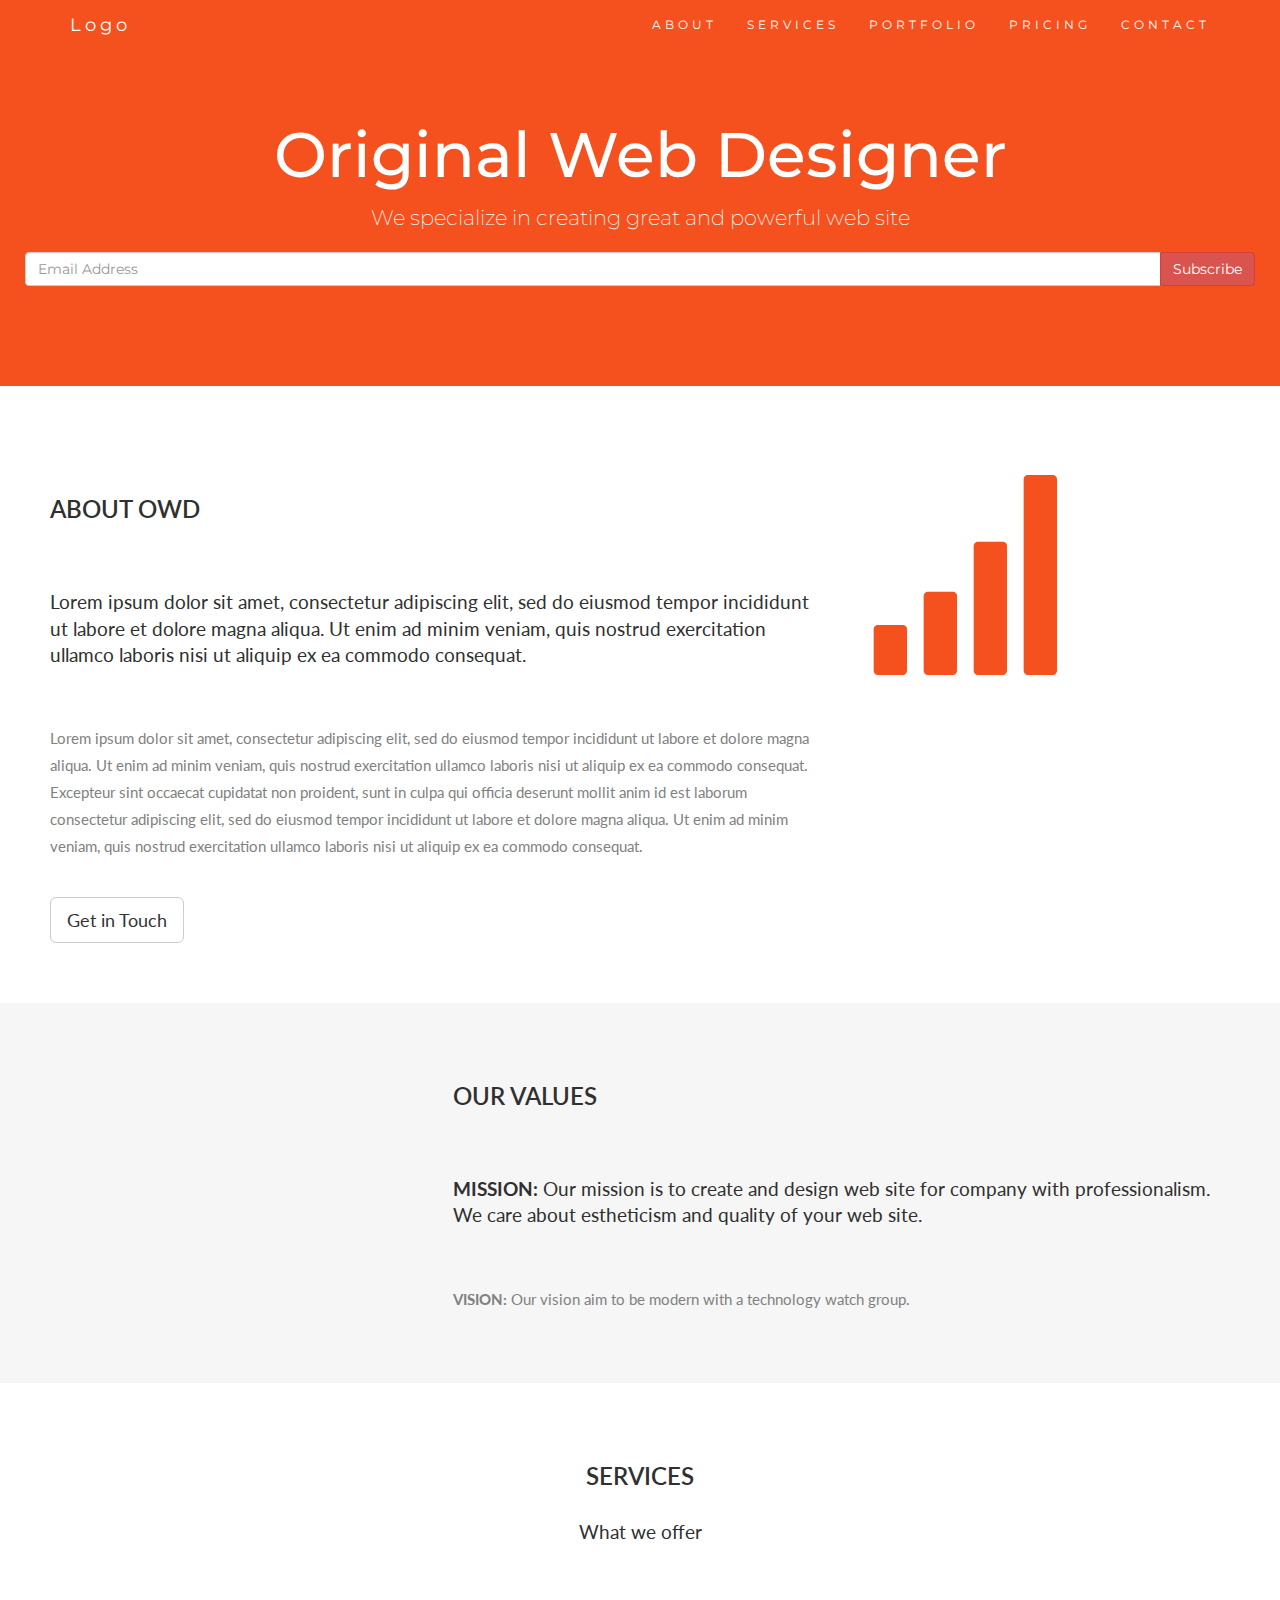
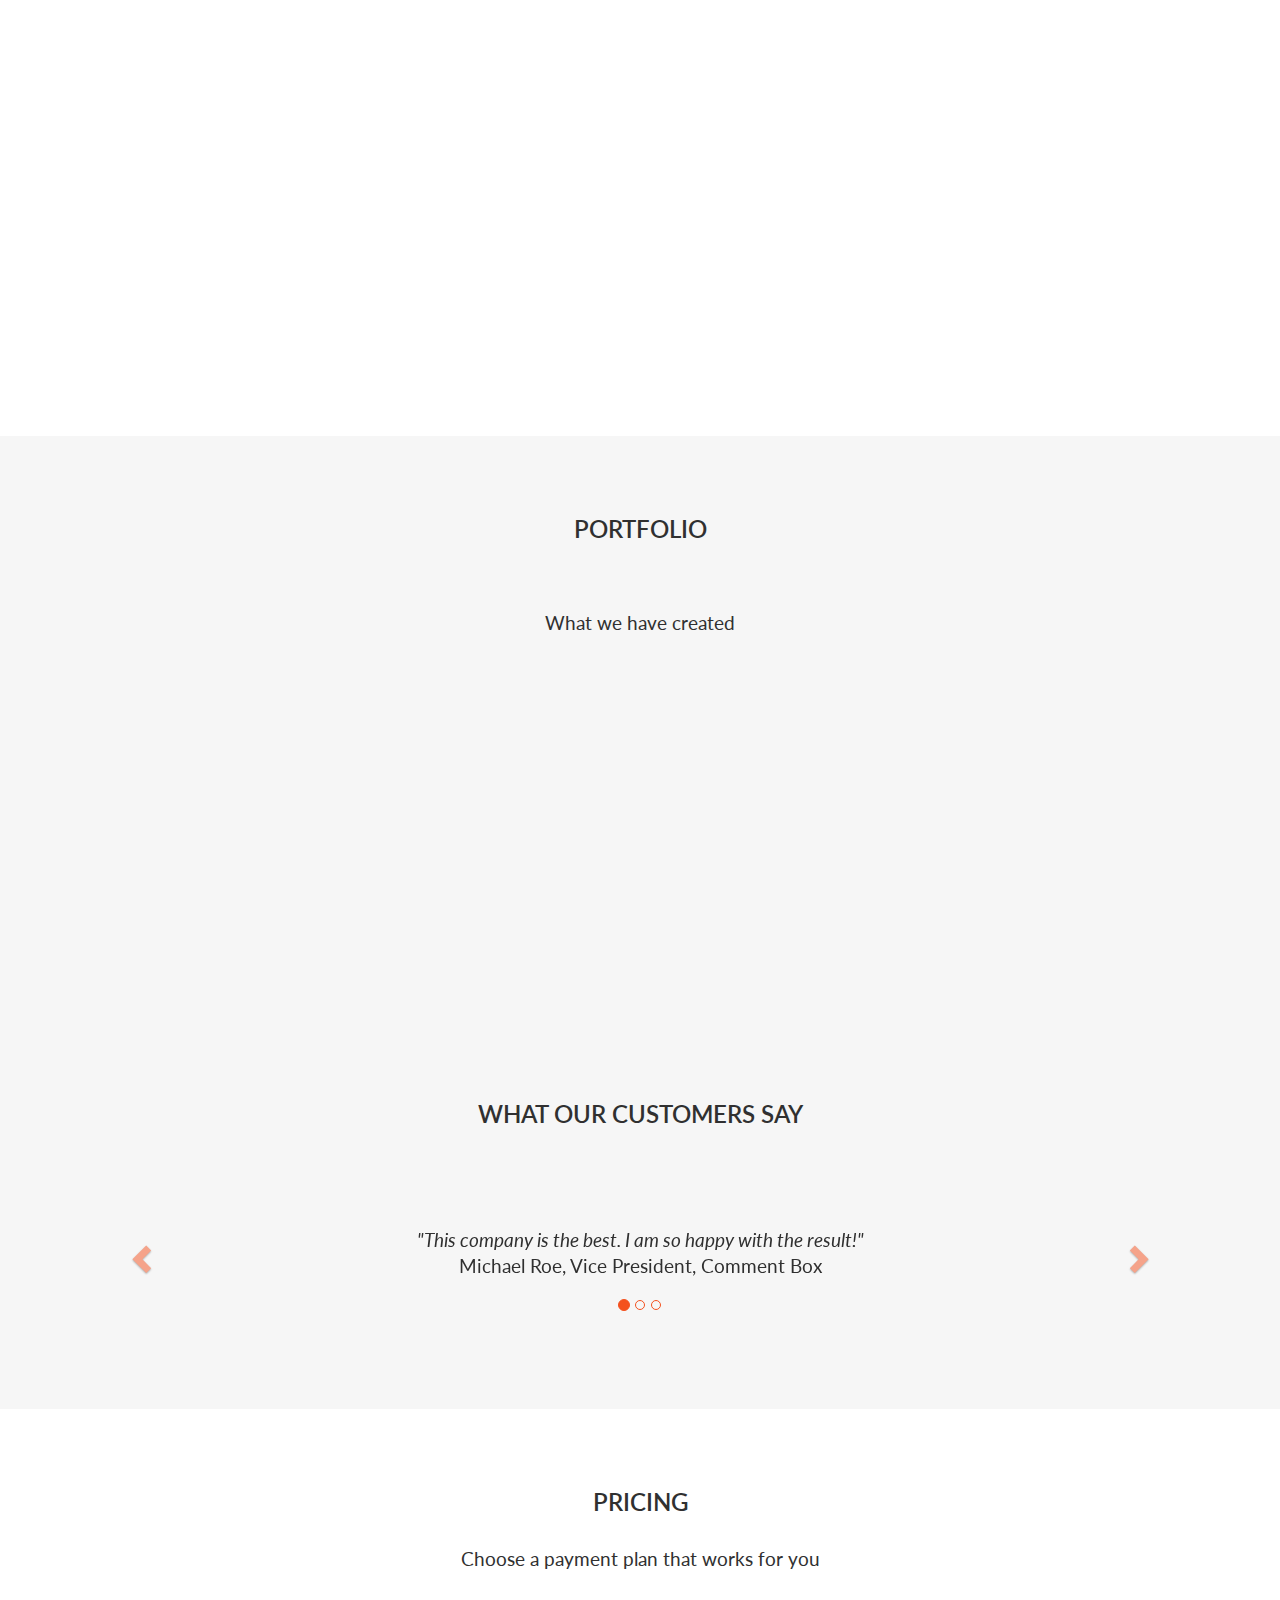
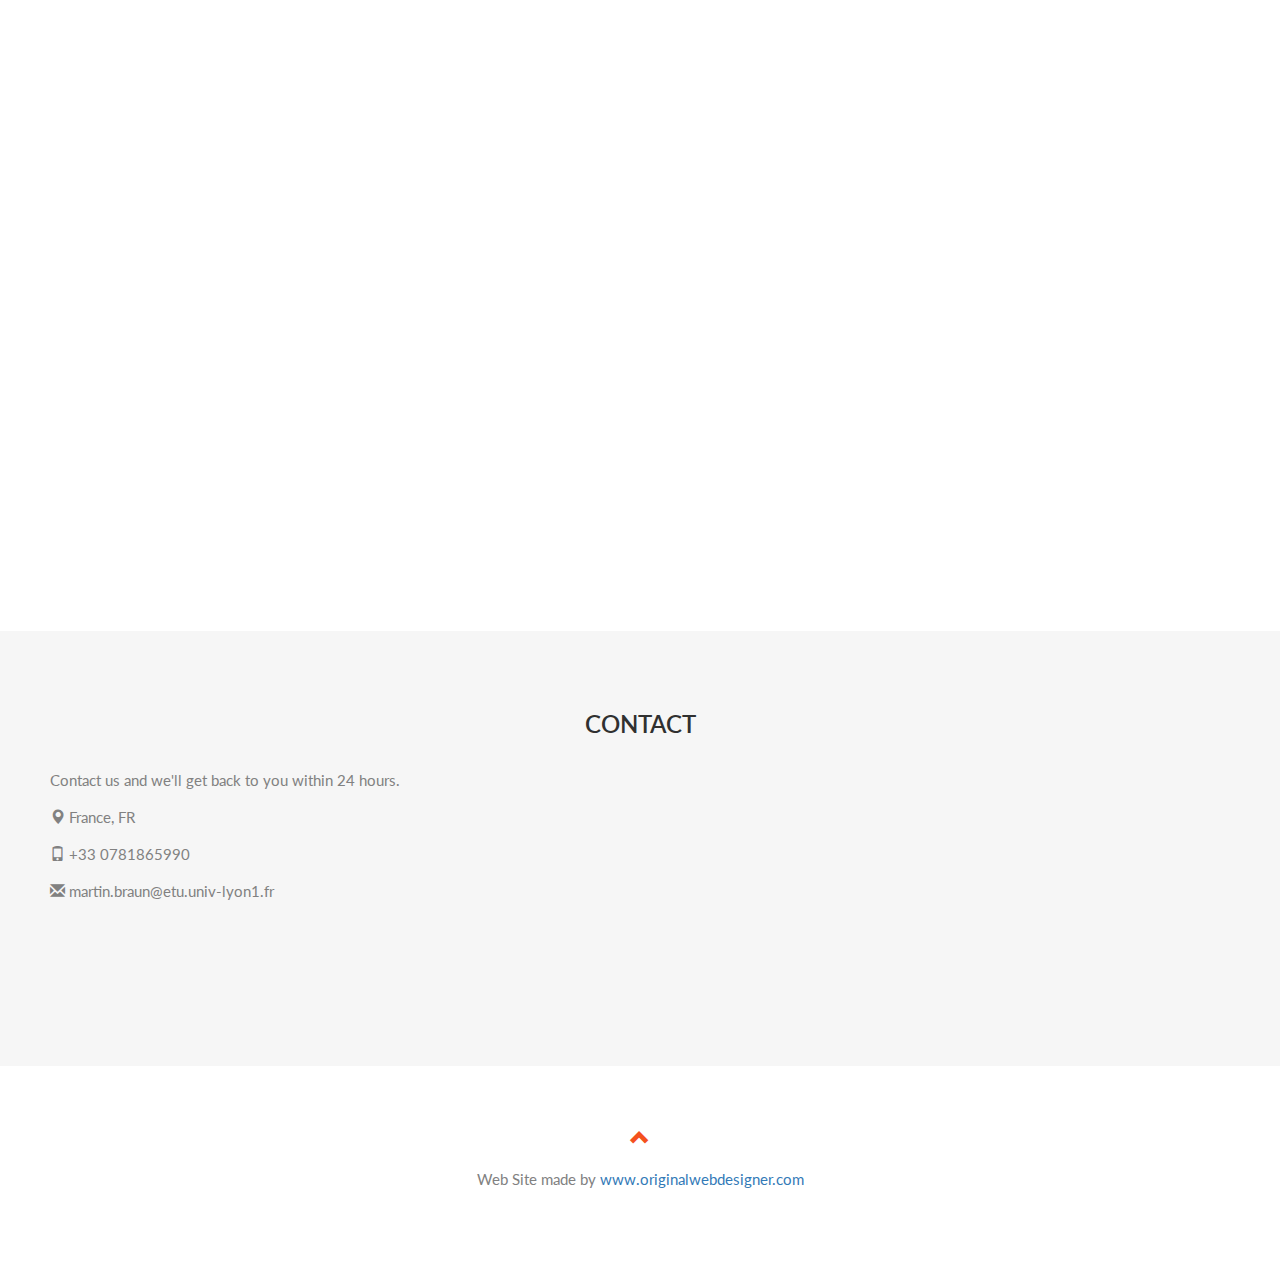
==== index.html @ af3d0835 "[project] add main project" ====
<!DOCTYPE html>
<html lang="en">
<head>
    <!-- Theme Made By www.w3schools.com - No Copyright -->
    <title>OWD</title>
    <meta charset="utf-8">
    <meta name="viewport" content="width=device-width, initial-scale=1">
    <link rel="stylesheet" href="https://maxcdn.bootstrapcdn.com/bootstrap/3.3.7/css/bootstrap.min.css">
    <link href="https://fonts.googleapis.com/css?family=Montserrat" rel="stylesheet" type="text/css">
    <link href="https://fonts.googleapis.com/css?family=Lato" rel="stylesheet" type="text/css">
    <script src="https://ajax.googleapis.com/ajax/libs/jquery/3.3.1/jquery.min.js"></script>
    <script src="https://maxcdn.bootstrapcdn.com/bootstrap/3.3.7/js/bootstrap.min.js"></script>
    <link rel="stylesheet" href="Bootstrap/CSS/style.css">
</head>
<body id="myPage" data-spy="scroll" data-target=".navbar" data-offset="60">

<nav class="navbar navbar-default navbar-fixed-top">
    <div class="container">
        <div class="navbar-header">
            <button type="button" class="navbar-toggle" data-toggle="collapse" data-target="#myNavbar">
                <span class="icon-bar"></span>
                <span class="icon-bar"></span>
                <span class="icon-bar"></span>
            </button>
            <a class="navbar-brand" href="#myPage">Logo</a>
        </div>
        <div class="collapse navbar-collapse" id="myNavbar">
            <ul class="nav navbar-nav navbar-right">
                <li><a href="#about">ABOUT</a></li>
                <li><a href="#services">SERVICES</a></li>
                <li><a href="#portfolio">PORTFOLIO</a></li>
                <li><a href="#pricing">PRICING</a></li>
                <li><a href="#contact">CONTACT</a></li>
            </ul>
        </div>
    </div>
</nav>

<div class="jumbotron text-center">
    <h1>Original Web Designer</h1>
    <p>We specialize in creating great and powerful web site</p>
    <form>
        <div class="input-group">
            <input type="email" class="form-control" size="50" placeholder="Email Address" required>
            <div class="input-group-btn">
                <button type="button" class="btn btn-danger">Subscribe</button>
            </div>
        </div>
    </form>
</div>

<!-- Container (About Section) -->
<div id="about" class="container-fluid">
    <div class="row">
        <div class="col-sm-8">
            <h2>About OWD</h2><br>
            <h4>Lorem ipsum dolor sit amet, consectetur adipiscing elit, sed do eiusmod tempor incididunt ut labore et dolore magna aliqua. Ut enim ad minim veniam, quis nostrud exercitation ullamco laboris nisi ut aliquip ex ea commodo consequat.</h4><br>
            <p>Lorem ipsum dolor sit amet, consectetur adipiscing elit, sed do eiusmod tempor incididunt ut labore et dolore magna aliqua. Ut enim ad minim veniam, quis nostrud exercitation ullamco laboris nisi ut aliquip ex ea commodo consequat. Excepteur sint occaecat cupidatat non proident, sunt in culpa qui officia deserunt mollit anim id est laborum consectetur adipiscing elit, sed do eiusmod tempor incididunt ut labore et dolore magna aliqua. Ut enim ad minim veniam, quis nostrud exercitation ullamco laboris nisi ut aliquip ex ea commodo consequat.</p>
            <br><button class="btn btn-default btn-lg">Get in Touch</button>
        </div>
        <div class="col-sm-4">
            <span class="glyphicon glyphicon-signal logo"></span>
        </div>
    </div>
</div>

<div class="container-fluid bg-grey">
    <div class="row">
        <div class="col-sm-4">
            <span class="glyphicon glyphicon-globe logo slideanim"></span>
        </div>
        <div class="col-sm-8">
            <h2>Our Values</h2><br>
            <h4><strong>MISSION:</strong> Our mission is to create and design web site for company with professionalism.
                We care about estheticism and quality of your web site.</h4><br>
            <p><strong>VISION:</strong> Our vision aim to be modern with a technology watch group. </p>
        </div>
    </div>
</div>

<!-- Container (Services Section) -->
<div id="services" class="container-fluid text-center">
    <h2>SERVICES</h2>
    <h4>What we offer</h4>
    <br>
    <div class="row slideanim">
        <div class="col-sm-4">
            <span class="glyphicon glyphicon-off logo-small"></span>
            <h4>POWER</h4>
            <p>Lorem ipsum dolor sit amet..</p>
        </div>
        <div class="col-sm-4">
            <span class="glyphicon glyphicon-heart logo-small"></span>
            <h4>LOVE</h4>
            <p>Lorem ipsum dolor sit amet..</p>
        </div>
        <div class="col-sm-4">
            <span class="glyphicon glyphicon-lock logo-small"></span>
            <h4>JOB DONE</h4>
            <p>Lorem ipsum dolor sit amet..</p>
        </div>
    </div>
    <br><br>
    <div class="row slideanim">
        <div class="col-sm-4">
            <span class="glyphicon glyphicon-leaf logo-small"></span>
            <h4>GREEN</h4>
            <p>Lorem ipsum dolor sit amet..</p>
        </div>
        <div class="col-sm-4">
            <span class="glyphicon glyphicon-certificate logo-small"></span>
            <h4>CERTIFIED</h4>
            <p>Lorem ipsum dolor sit amet..</p>
        </div>
        <div class="col-sm-4">
            <span class="glyphicon glyphicon-wrench logo-small"></span>
            <h4 style="color:#303030;">HARD WORK</h4>
            <p>Lorem ipsum dolor sit amet..</p>
        </div>
    </div>
</div>

<!-- Container (Portfolio Section) -->
<div id="portfolio" class="container-fluid text-center bg-grey">
    <h2>Portfolio</h2><br>
    <h4>What we have created</h4>
    <div class="row text-center slideanim">
        <div class="col-sm-4">
            <div class="thumbnail">
                <img src="paris.jpg" alt="Paris" width="400" height="300">
                <p><strong>Paris</strong></p>
                <p>Yes, we built Paris</p>
            </div>
        </div>
        <div class="col-sm-4">
            <div class="thumbnail">
                <img src="newyork.jpg" alt="New York" width="400" height="300">
                <p><strong>New York</strong></p>
                <p>We built New York</p>
            </div>
        </div>
        <div class="col-sm-4">
            <div class="thumbnail">
                <img src="sanfran.jpg" alt="San Francisco" width="400" height="300">
                <p><strong>San Francisco</strong></p>
                <p>Yes, San Fran is ours</p>
            </div>
        </div>
    </div><br>

    <h2>What our customers say</h2>
    <div id="myCarousel" class="carousel slide text-center" data-ride="carousel">
        <!-- Indicators -->
        <ol class="carousel-indicators">
            <li data-target="#myCarousel" data-slide-to="0" class="active"></li>
            <li data-target="#myCarousel" data-slide-to="1"></li>
            <li data-target="#myCarousel" data-slide-to="2"></li>
        </ol>

        <!-- Wrapper for slides -->
        <div class="carousel-inner" role="listbox">
            <div class="item active">
                <h4>"This company is the best. I am so happy with the result!"<br><span>Michael Roe, Vice President, Comment Box</span></h4>
            </div>
            <div class="item">
                <h4>"One word... WOW!!"<br><span>John Doe, Salesman, Rep Inc</span></h4>
            </div>
            <div class="item">
                <h4>"Could I... BE any more happy with this company?"<br><span>Chandler Bing, Actor, FriendsAlot</span></h4>
            </div>
        </div>

        <!-- Left and right controls -->
        <a class="left carousel-control" href="#myCarousel" role="button" data-slide="prev">
            <span class="glyphicon glyphicon-chevron-left" aria-hidden="true"></span>
            <span class="sr-only">Previous</span>
        </a>
        <a class="right carousel-control" href="#myCarousel" role="button" data-slide="next">
            <span class="glyphicon glyphicon-chevron-right" aria-hidden="true"></span>
            <span class="sr-only">Next</span>
        </a>
    </div>
</div>

<!-- Container (Pricing Section) -->
<div id="pricing" class="container-fluid">
    <div class="text-center">
        <h2>Pricing</h2>
        <h4>Choose a payment plan that works for you</h4>
    </div>
    <div class="row slideanim">
        <div class="col-sm-4 col-xs-12">
            <div class="panel panel-default text-center">
                <div class="panel-heading">
                    <h1>Basic</h1>
                </div>
                <div class="panel-body">
                    <p><strong>20</strong> Lorem</p>
                    <p><strong>15</strong> Ipsum</p>
                    <p><strong>5</strong> Dolor</p>
                    <p><strong>2</strong> Sit</p>
                    <p><strong>Endless</strong> Amet</p>
                </div>
                <div class="panel-footer">
                    <h3>$19</h3>
                    <h4>per month</h4>
                    <button class="btn btn-lg">Sign Up</button>
                </div>
            </div>
        </div>
        <div class="col-sm-4 col-xs-12">
            <div class="panel panel-default text-center">
                <div class="panel-heading">
                    <h1>Pro</h1>
                </div>
                <div class="panel-body">
                    <p><strong>50</strong> Lorem</p>
                    <p><strong>25</strong> Ipsum</p>
                    <p><strong>10</strong> Dolor</p>
                    <p><strong>5</strong> Sit</p>
                    <p><strong>Endless</strong> Amet</p>
                </div>
                <div class="panel-footer">
                    <h3>$29</h3>
                    <h4>per month</h4>
                    <button class="btn btn-lg">Sign Up</button>
                </div>
            </div>
        </div>
        <div class="col-sm-4 col-xs-12">
            <div class="panel panel-default text-center">
                <div class="panel-heading">
                    <h1>Premium</h1>
                </div>
                <div class="panel-body">
                    <p><strong>100</strong> Lorem</p>
                    <p><strong>50</strong> Ipsum</p>
                    <p><strong>25</strong> Dolor</p>
                    <p><strong>10</strong> Sit</p>
                    <p><strong>Endless</strong> Amet</p>
                </div>
                <div class="panel-footer">
                    <h3>$49</h3>
                    <h4>per month</h4>
                    <button class="btn btn-lg">Sign Up</button>
                </div>
            </div>
        </div>
    </div>
</div>

<!-- Container (Contact Section) -->
<div id="contact" class="container-fluid bg-grey">
    <h2 class="text-center">CONTACT</h2>
    <div class="row">
        <div class="col-sm-5">
            <p>Contact us and we'll get back to you within 24 hours.</p>
            <p><span class="glyphicon glyphicon-map-marker"></span> France, FR</p>
            <p><span class="glyphicon glyphicon-phone"></span> +33 0781865990</p>
            <p><span class="glyphicon glyphicon-envelope"></span> martin.braun@etu.univ-lyon1.fr</p>
        </div>
        <div class="col-sm-7 slideanim">
            <div class="row">
                <div class="col-sm-6 form-group">
                    <input class="form-control" id="name" name="name" placeholder="Name" type="text" required>
                </div>
                <div class="col-sm-6 form-group">
                    <input class="form-control" id="email" name="email" placeholder="Email" type="email" required>
                </div>
            </div>
            <textarea class="form-control" id="comments" name="comments" placeholder="Comment" rows="5"></textarea><br>
            <div class="row">
                <div class="col-sm-12 form-group">
                    <button class="btn btn-default pull-right" type="submit">Send</button>
                </div>
            </div>
        </div>
    </div>
</div>

<footer class="container-fluid text-center">
    <a href="#myPage" title="To Top">
        <span class="glyphicon glyphicon-chevron-up"></span>
    </a>
    <p>Web Site made by  <a href="https://www.w3schools.com" title="Visit w3schools"> www.originalwebdesigner.com</a></p>
</footer>

<script>
    $(document).ready(function(){
        // Add smooth scrolling to all links in navbar + footer link
        $(".navbar a, footer a[href='#myPage']").on('click', function(event) {
            // Make sure this.hash has a value before overriding default behavior
            if (this.hash !== "") {
                // Prevent default anchor click behavior
                event.preventDefault();

                // Store hash
                var hash = this.hash;

                // Using jQuery's animate() method to add smooth page scroll
                // The optional number (900) specifies the number of milliseconds it takes to scroll to the specified area
                $('html, body').animate({
                    scrollTop: $(hash).offset().top
                }, 900, function(){

                    // Add hash (#) to URL when done scrolling (default click behavior)
                    window.location.hash = hash;
                });
            } // End if
        });

        $(window).scroll(function() {
            $(".slideanim").each(function(){
                var pos = $(this).offset().top;

                var winTop = $(window).scrollTop();
                if (pos < winTop + 600) {
                    $(this).addClass("slide");
                }
            });
        });
    })
</script>

</body>
</html>
---- Bootstrap/CSS/style.css ----
body {
    font: 400 15px Lato, sans-serif;
    line-height: 1.8;
    color: #818181;
}
h2 {
    font-size: 24px;
    text-transform: uppercase;
    color: #303030;
    font-weight: 600;
    margin-bottom: 30px;
}
h4 {
    font-size: 19px;
    line-height: 1.375em;
    color: #303030;
    font-weight: 400;
    margin-bottom: 30px;
}
.jumbotron {
    background-color: #f4511e;
    color: #fff;
    padding: 100px 25px;
    font-family: Montserrat, sans-serif;
}
.container-fluid {
    padding: 60px 50px;
}
.bg-grey {
    background-color: #f6f6f6;
}
.logo-small {
    color: #f4511e;
    font-size: 50px;
}
.logo {
    color: #f4511e;
    font-size: 200px;
}
.thumbnail {
    padding: 0 0 15px 0;
    border: none;
    border-radius: 0;
}
.thumbnail img {
    width: 100%;
    height: 100%;
    margin-bottom: 10px;
}
.carousel-control.right, .carousel-control.left {
    background-image: none;
    color: #f4511e;
}
.carousel-indicators li {
    border-color: #f4511e;
}
.carousel-indicators li.active {
    background-color: #f4511e;
}
.item h4 {
    font-size: 19px;
    line-height: 1.375em;
    font-weight: 400;
    font-style: italic;
    margin: 70px 0;
}
.item span {
    font-style: normal;
}
.panel {
    border: 1px solid #f4511e;
    border-radius:0 !important;
    transition: box-shadow 0.5s;
}
.panel:hover {
    box-shadow: 5px 0 40px rgba(0,0,0, .2);
}
.panel-footer .btn:hover {
    border: 1px solid #f4511e;
    background-color: #fff !important;
    color: #f4511e;
}
.panel-heading {
    color: #fff !important;
    background-color: #f4511e !important;
    padding: 25px;
    border-bottom: 1px solid transparent;
    border-radius: 0;
}
.panel-footer {
    background-color: white !important;
}
.panel-footer h3 {
    font-size: 32px;
}
.panel-footer h4 {
    color: #aaa;
    font-size: 14px;
}
.panel-footer .btn {
    margin: 15px 0;
    background-color: #f4511e;
    color: #fff;
}
.navbar {
    margin-bottom: 0;
    background-color: #f4511e;
    z-index: 9999;
    border: 0;
    font-size: 12px !important;
    line-height: 1.42857143 !important;
    letter-spacing: 4px;
    border-radius: 0;
    font-family: Montserrat, sans-serif;
}
.navbar li a, .navbar .navbar-brand {
    color: #fff !important;
}
.navbar-nav li a:hover, .navbar-nav li.active a {
    color: #f4511e !important;
    background-color: #fff !important;
}
.navbar-default .navbar-toggle {
    border-color: transparent;
    color: #fff !important;
}
footer .glyphicon {
    font-size: 20px;
    margin-bottom: 20px;
    color: #f4511e;
}
.slideanim {visibility:hidden;}
.slide {
    animation-name: slide;
    -webkit-animation-name: slide;
    animation-duration: 1s;
    -webkit-animation-duration: 1s;
    visibility: visible;
}
@keyframes slide {
    0% {
        opacity: 0;
        transform: translateY(70%);
    }
    100% {
        opacity: 1;
        transform: translateY(0%);
    }
}
@-webkit-keyframes slide {
    0% {
        opacity: 0;
        -webkit-transform: translateY(70%);
    }
    100% {
        opacity: 1;
        -webkit-transform: translateY(0%);
    }
}
@media screen and (max-width: 768px) {
    .col-sm-4 {
        text-align: center;
        margin: 25px 0;
    }
    .btn-lg {
        width: 100%;
        margin-bottom: 35px;
    }
}
@media screen and (max-width: 480px) {
    .logo {
        font-size: 150px;
    }
}
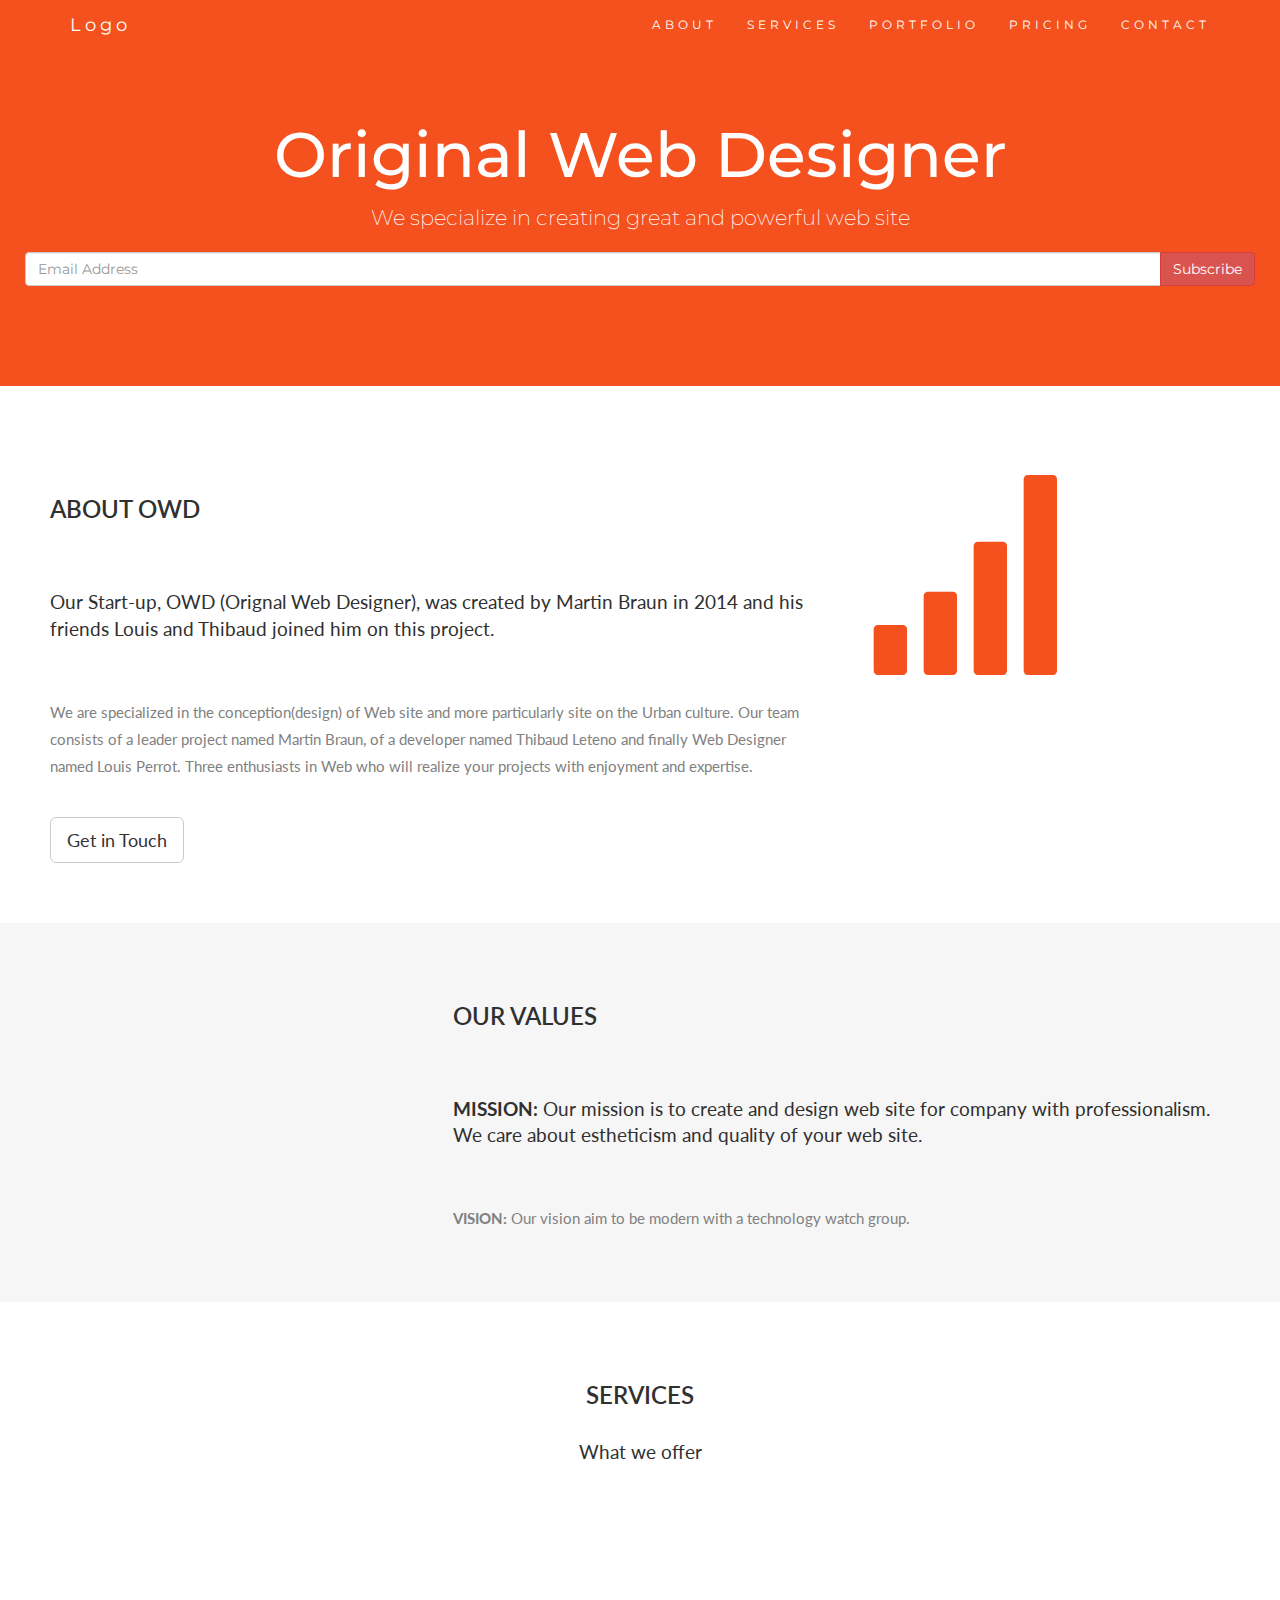
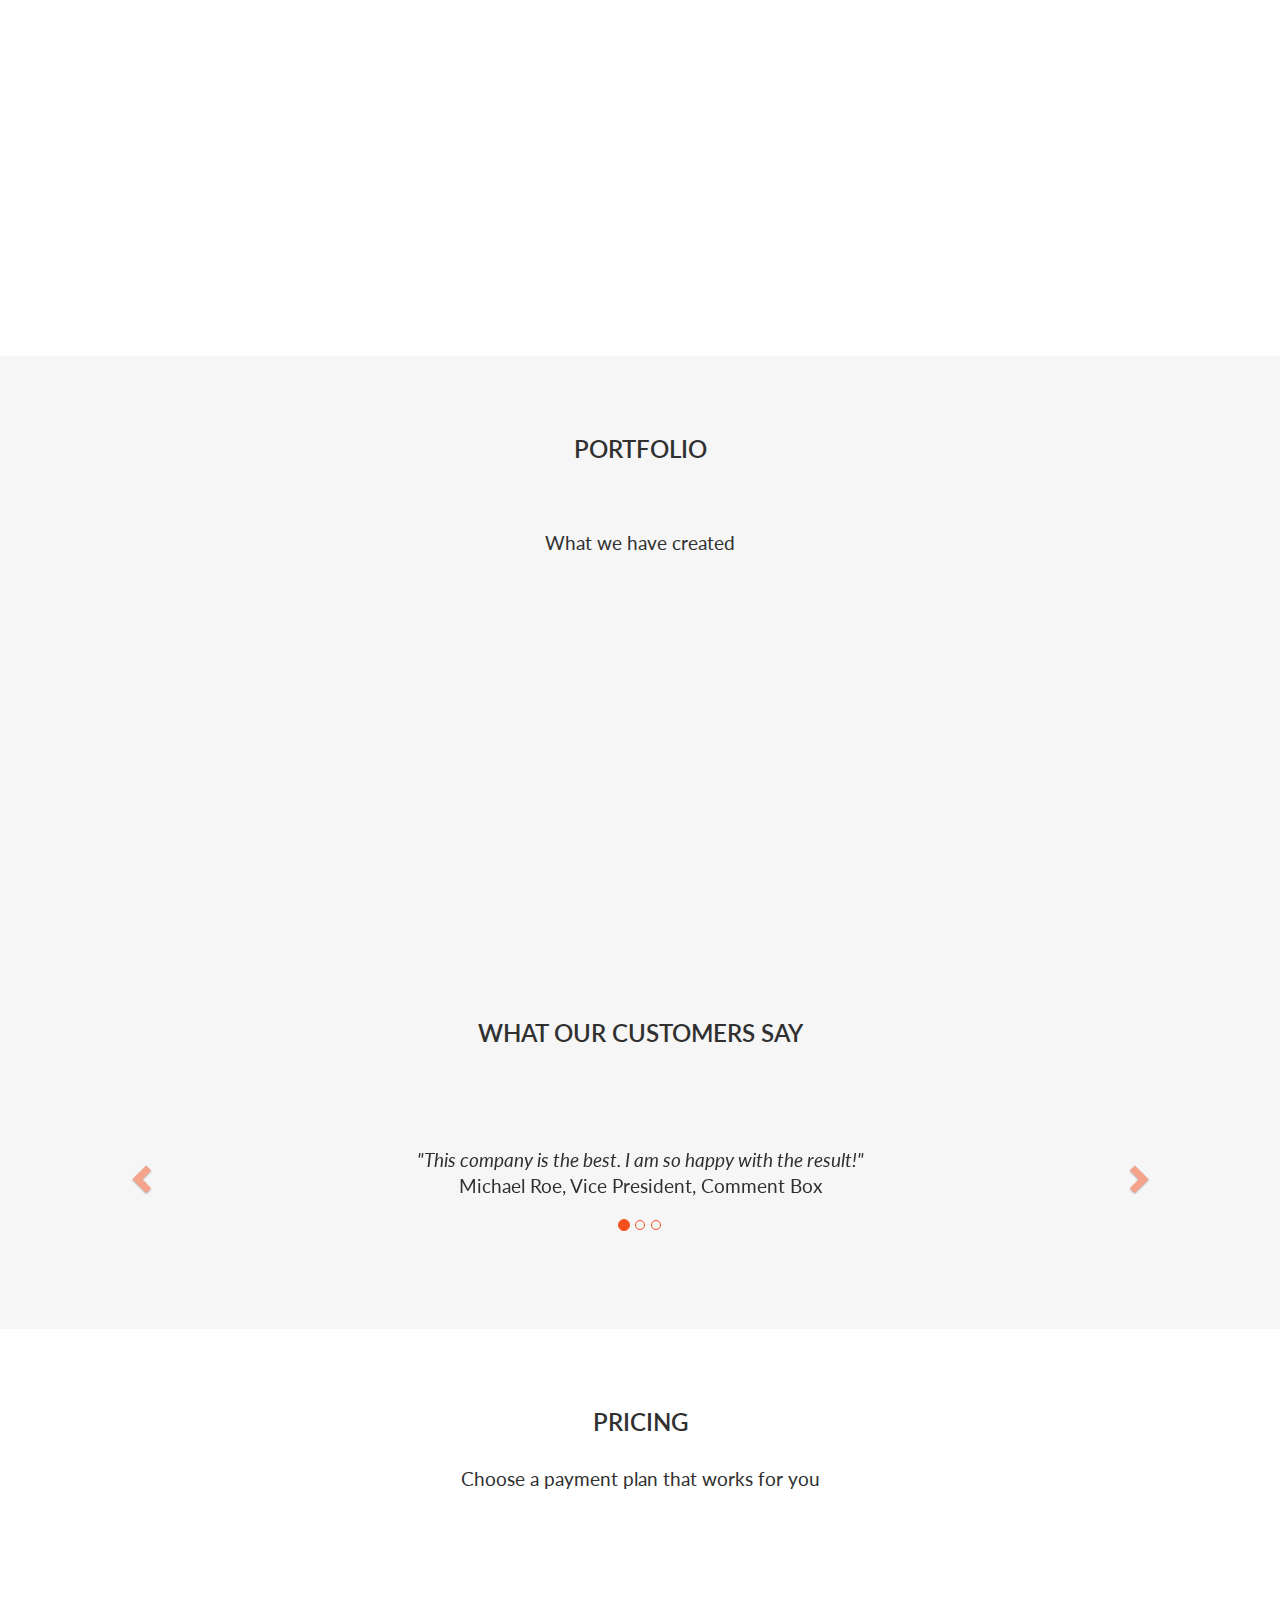
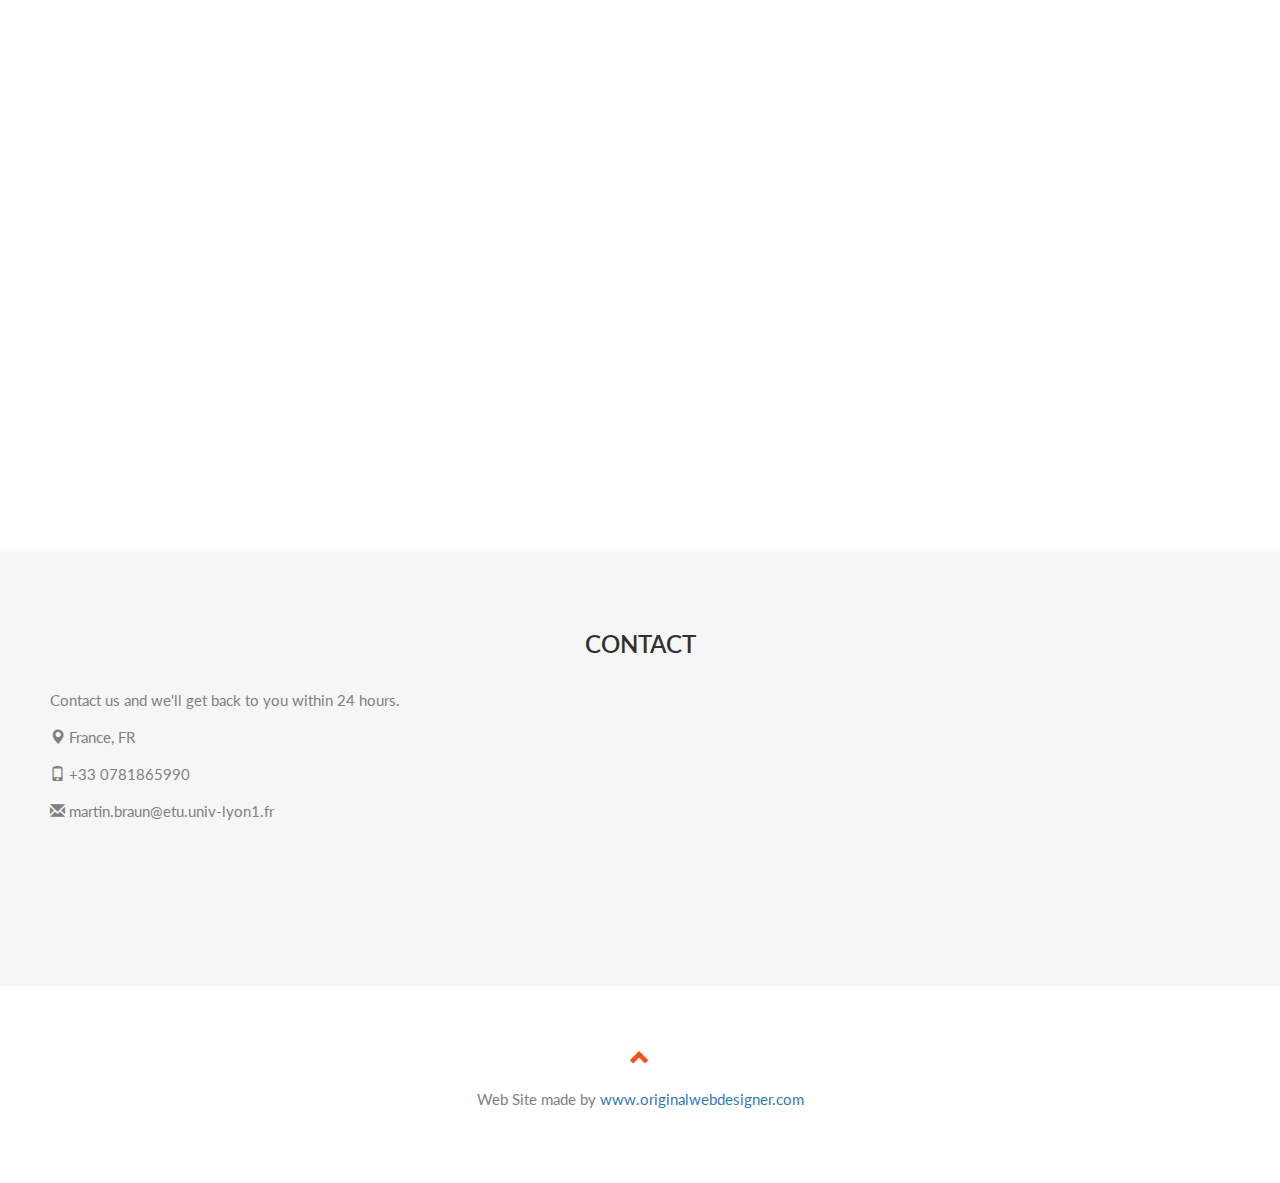
==== commit 9597cf63: "[view] translate intro" ====
--- a/index.html
+++ b/index.html
@@ -54,8 +54,8 @@
     <div class="row">
         <div class="col-sm-8">
             <h2>About OWD</h2><br>
-            <h4>Lorem ipsum dolor sit amet, consectetur adipiscing elit, sed do eiusmod tempor incididunt ut labore et dolore magna aliqua. Ut enim ad minim veniam, quis nostrud exercitation ullamco laboris nisi ut aliquip ex ea commodo consequat.</h4><br>
-            <p>Lorem ipsum dolor sit amet, consectetur adipiscing elit, sed do eiusmod tempor incididunt ut labore et dolore magna aliqua. Ut enim ad minim veniam, quis nostrud exercitation ullamco laboris nisi ut aliquip ex ea commodo consequat. Excepteur sint occaecat cupidatat non proident, sunt in culpa qui officia deserunt mollit anim id est laborum consectetur adipiscing elit, sed do eiusmod tempor incididunt ut labore et dolore magna aliqua. Ut enim ad minim veniam, quis nostrud exercitation ullamco laboris nisi ut aliquip ex ea commodo consequat.</p>
+            <h4>Our Start-up, OWD (Orignal Web Designer), was created by Martin Braun in 2014 and his friends Louis and Thibaud joined him on this project.</h4><br>
+            <p>We are specialized in the conception(design) of Web site and more particularly site on the Urban culture. Our team consists of a leader project named Martin Braun, of a developer named Thibaud Leteno and finally Web Designer named Louis Perrot. Three enthusiasts in Web who will realize your projects with enjoyment and expertise.</p>
             <br><button class="btn btn-default btn-lg">Get in Touch</button>
         </div>
         <div class="col-sm-4">
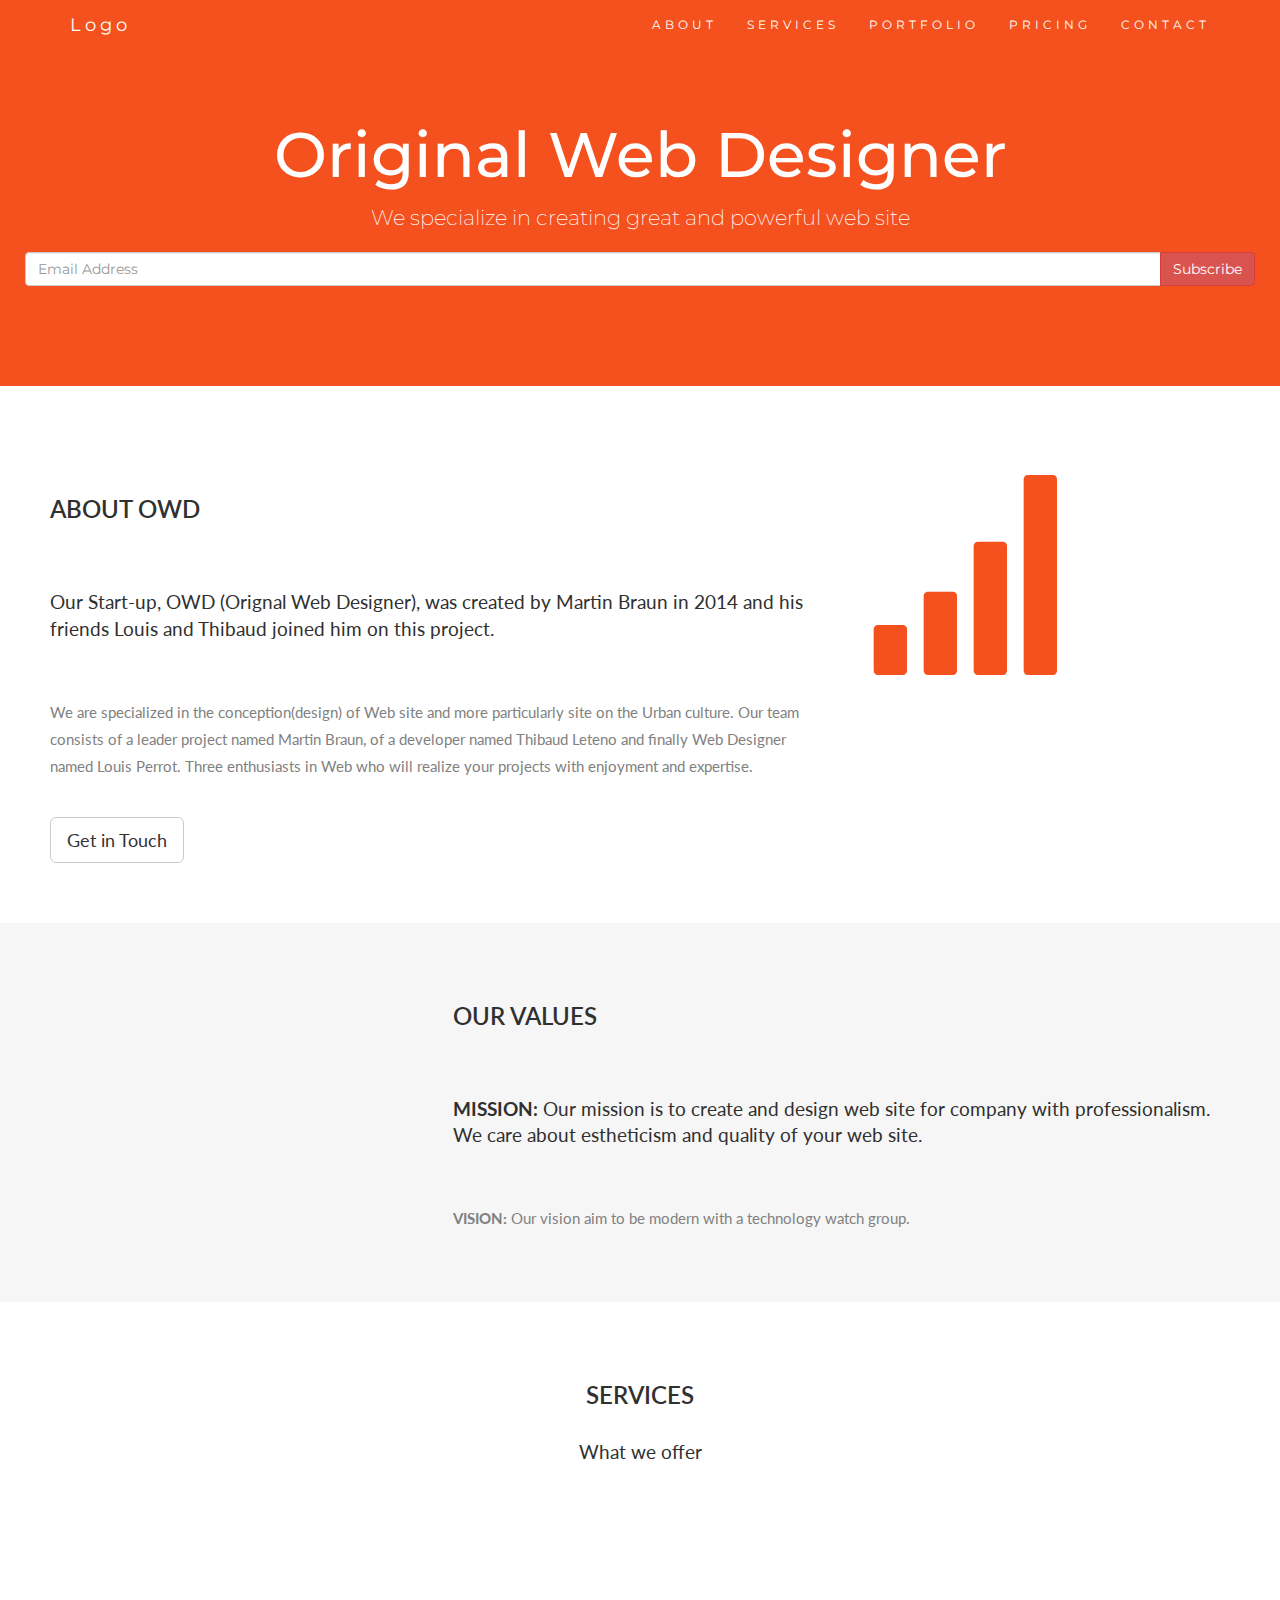
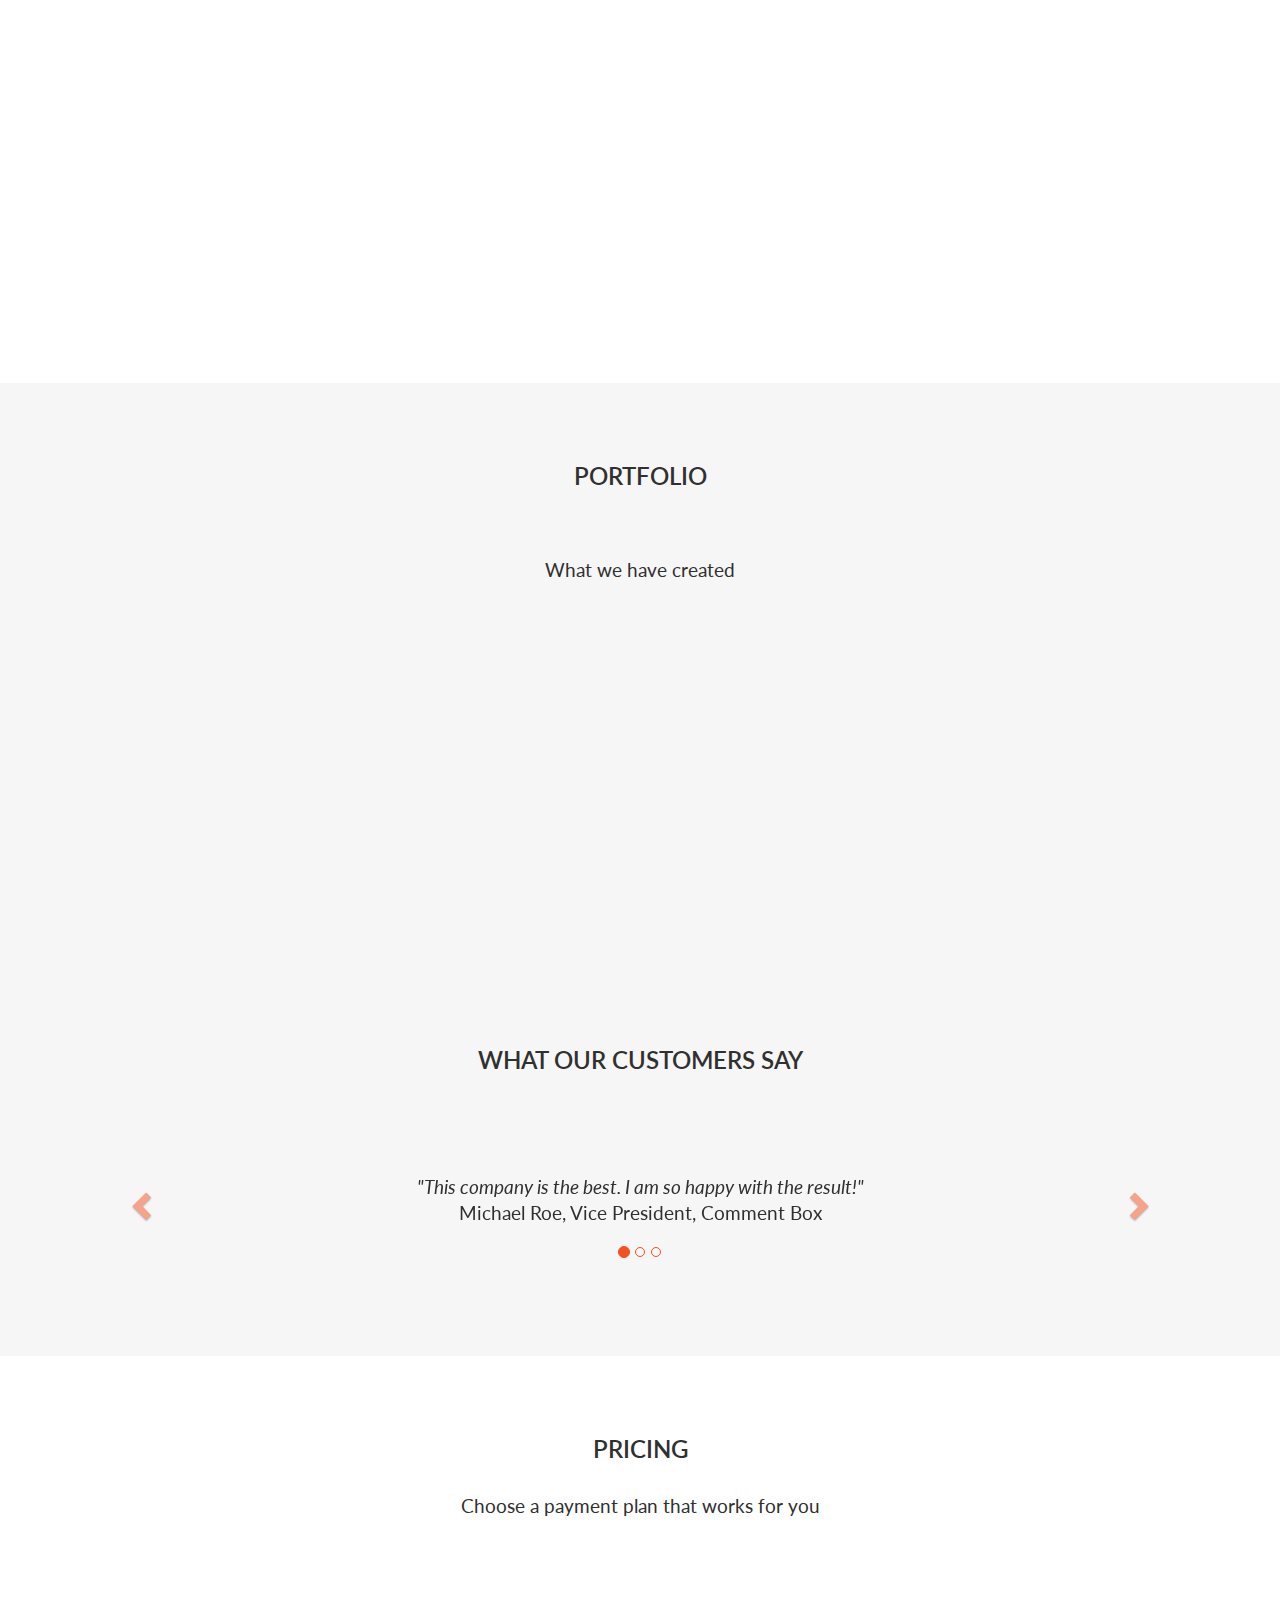
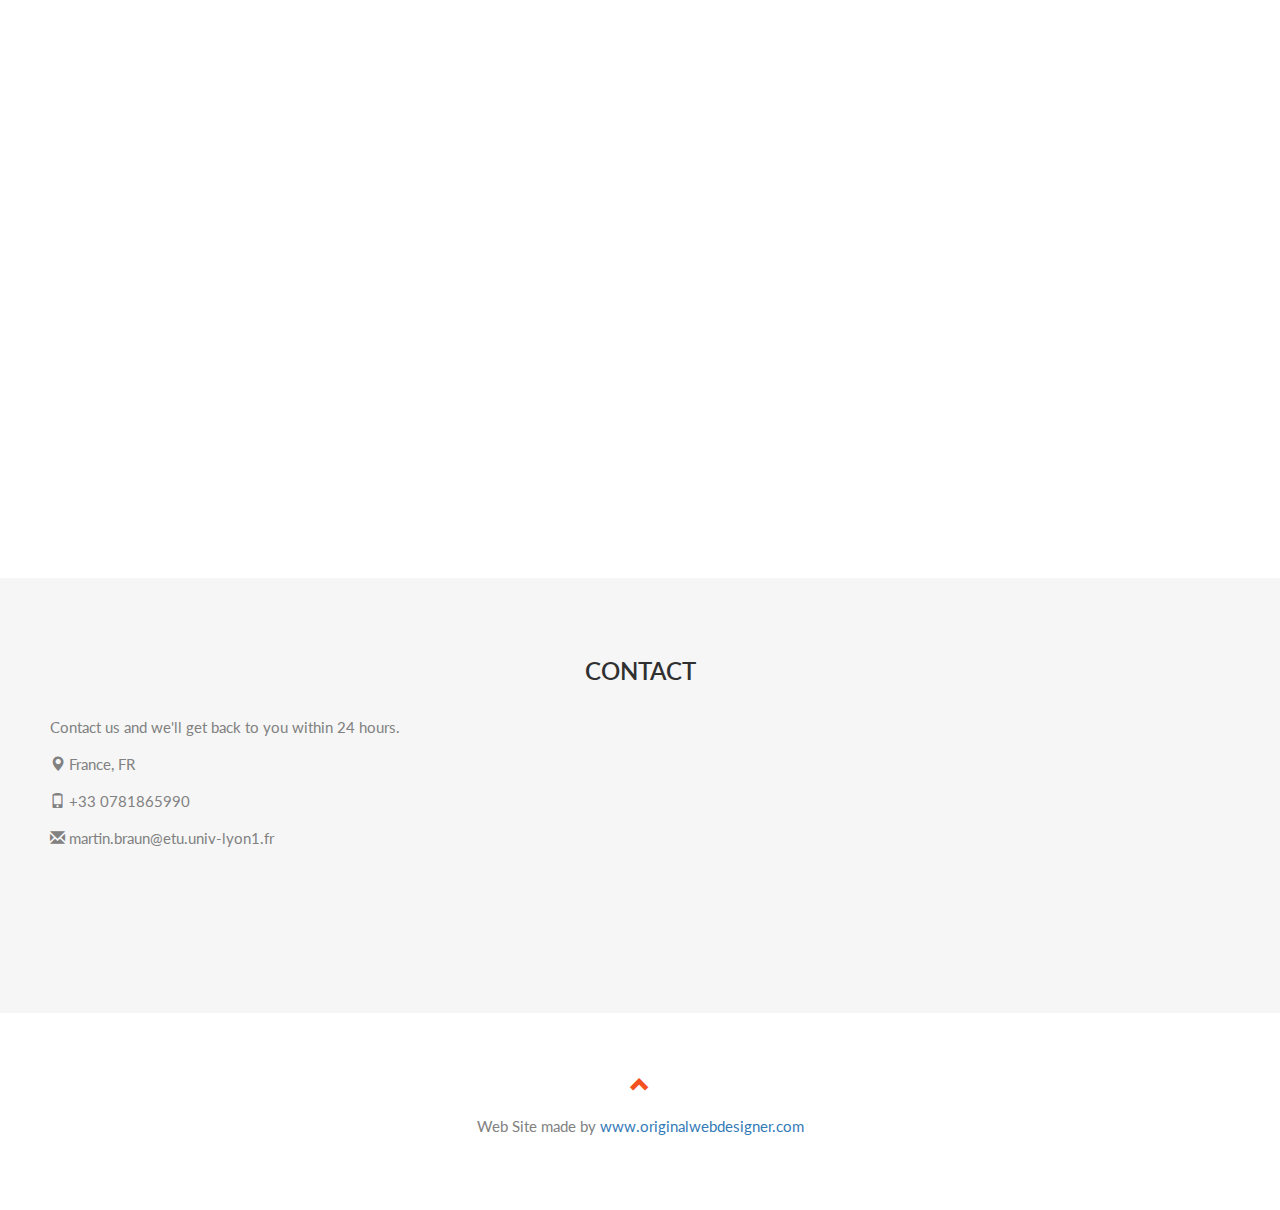
==== commit a15f4e8f: "[view] add text services" ====
--- a/index.html
+++ b/index.html
@@ -87,17 +87,17 @@
         <div class="col-sm-4">
             <span class="glyphicon glyphicon-off logo-small"></span>
             <h4>POWER</h4>
-            <p>Lorem ipsum dolor sit amet..</p>
+            <p>Site powerful and fast </p>
         </div>
         <div class="col-sm-4">
             <span class="glyphicon glyphicon-heart logo-small"></span>
             <h4>LOVE</h4>
-            <p>Lorem ipsum dolor sit amet..</p>
+            <p>We love make you confident  </p>
         </div>
         <div class="col-sm-4">
             <span class="glyphicon glyphicon-lock logo-small"></span>
             <h4>JOB DONE</h4>
-            <p>Lorem ipsum dolor sit amet..</p>
+            <p>Web site done in time </p>
         </div>
     </div>
     <br><br>
@@ -105,17 +105,17 @@
         <div class="col-sm-4">
             <span class="glyphicon glyphicon-leaf logo-small"></span>
             <h4>GREEN</h4>
-            <p>Lorem ipsum dolor sit amet..</p>
+            <p>Our Green IT certificates us </p>
         </div>
         <div class="col-sm-4">
             <span class="glyphicon glyphicon-certificate logo-small"></span>
             <h4>CERTIFIED</h4>
-            <p>Lorem ipsum dolor sit amet..</p>
+            <p>Certified by all companies</p>
         </div>
         <div class="col-sm-4">
             <span class="glyphicon glyphicon-wrench logo-small"></span>
             <h4 style="color:#303030;">HARD WORK</h4>
-            <p>Lorem ipsum dolor sit amet..</p>
+            <p>We spent time to create a Web site that match with your intent</p>
         </div>
     </div>
 </div>
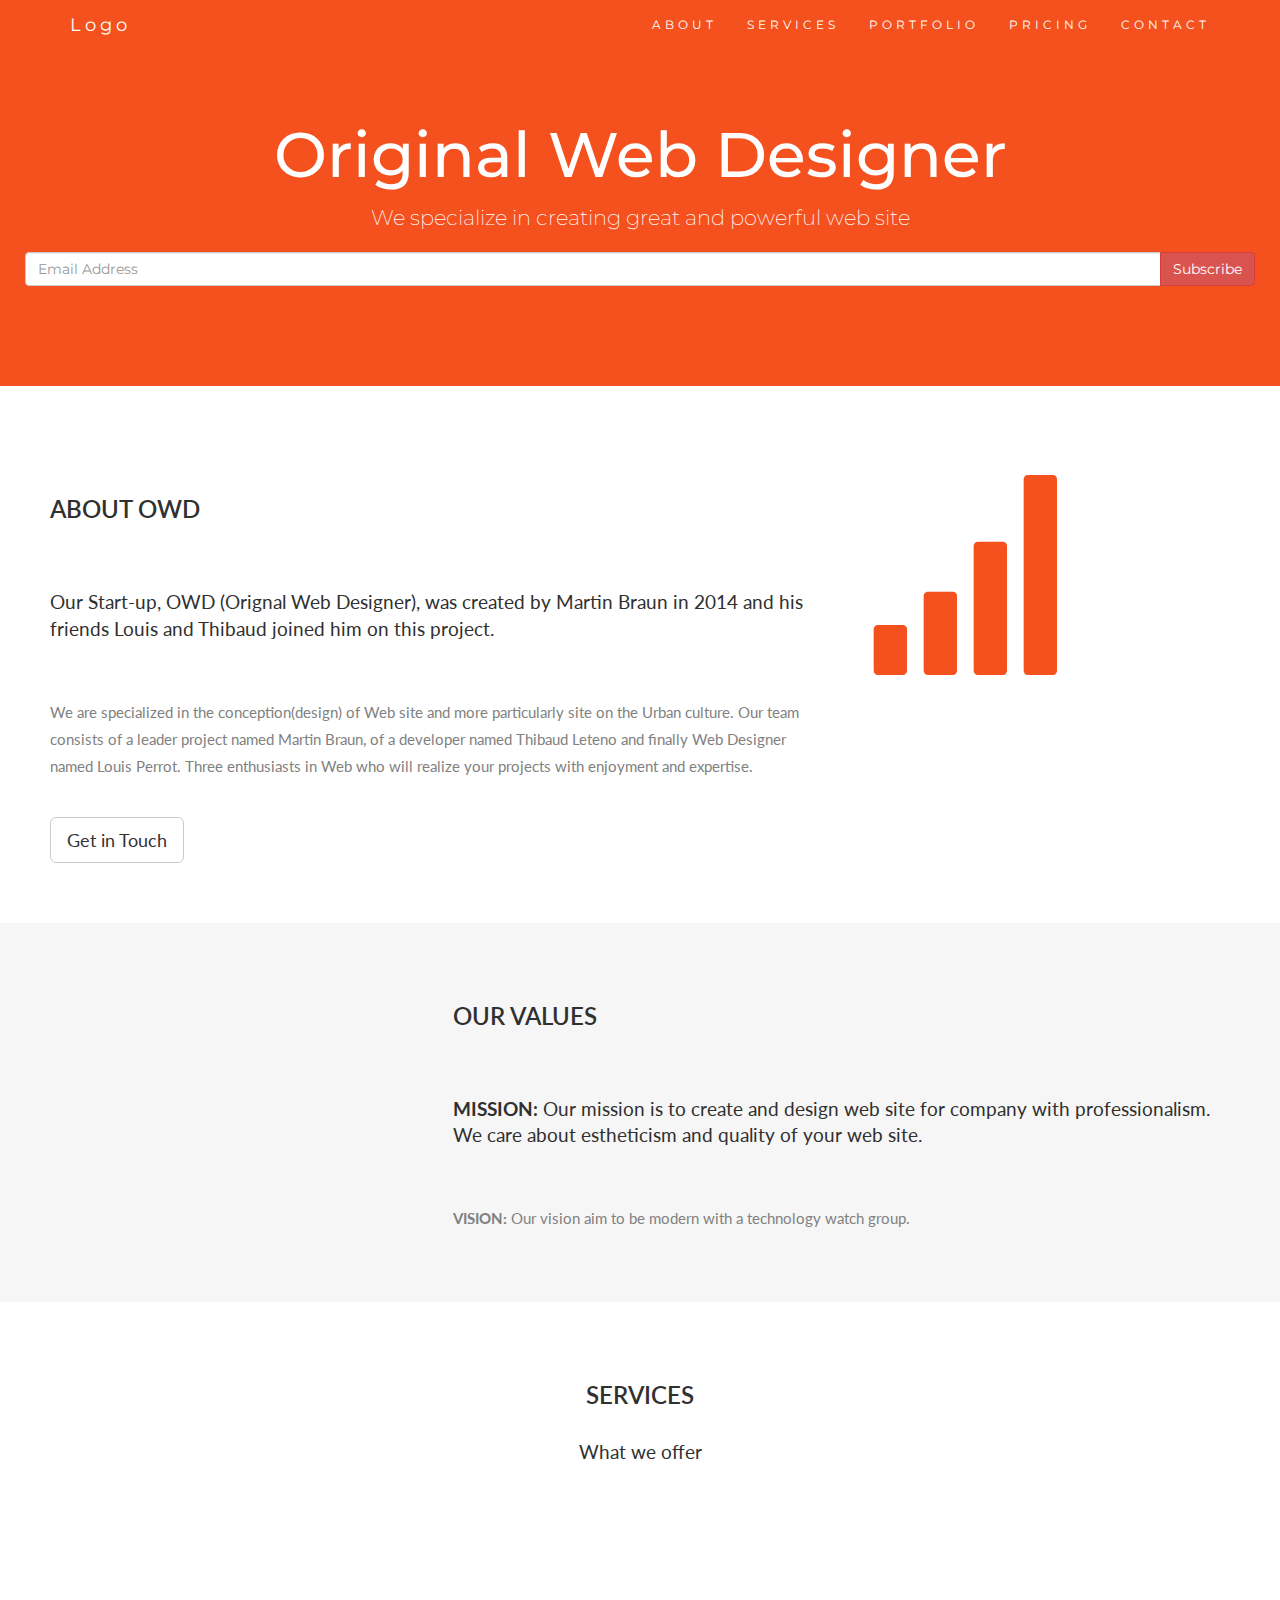
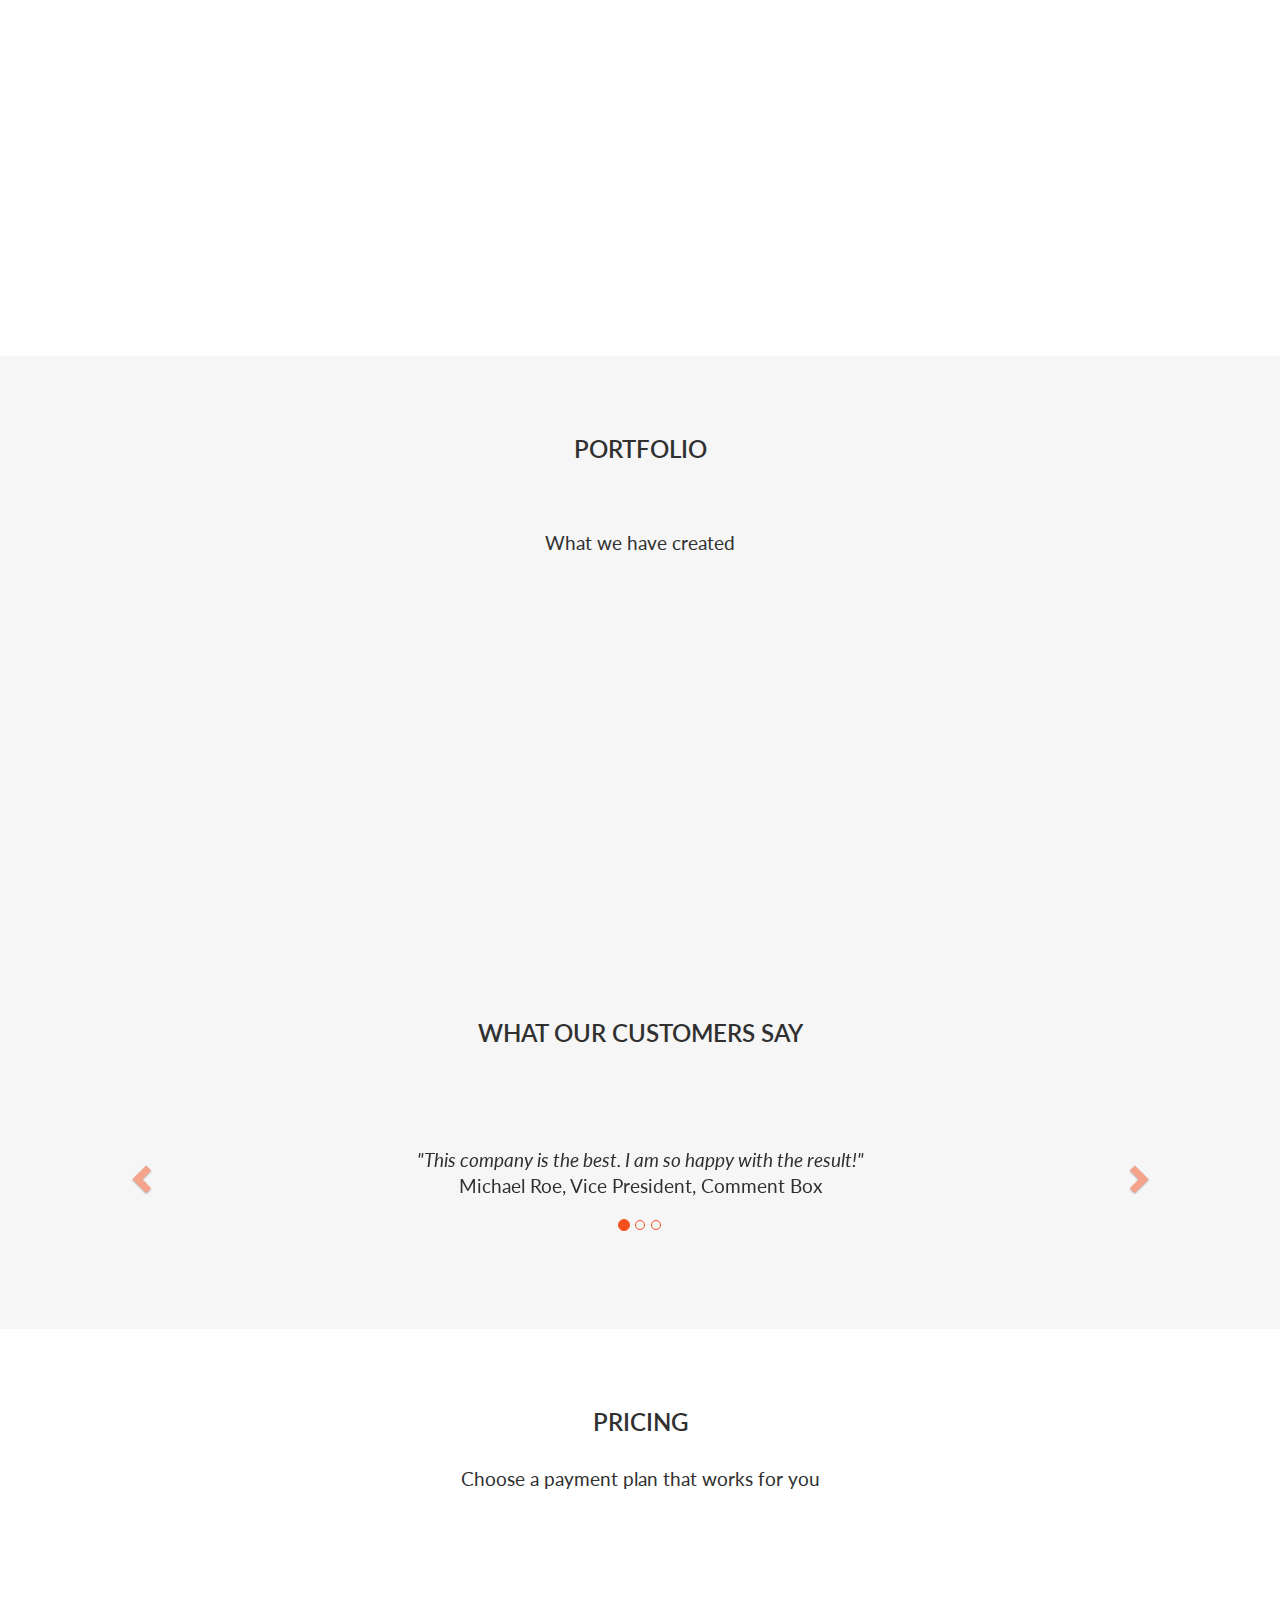
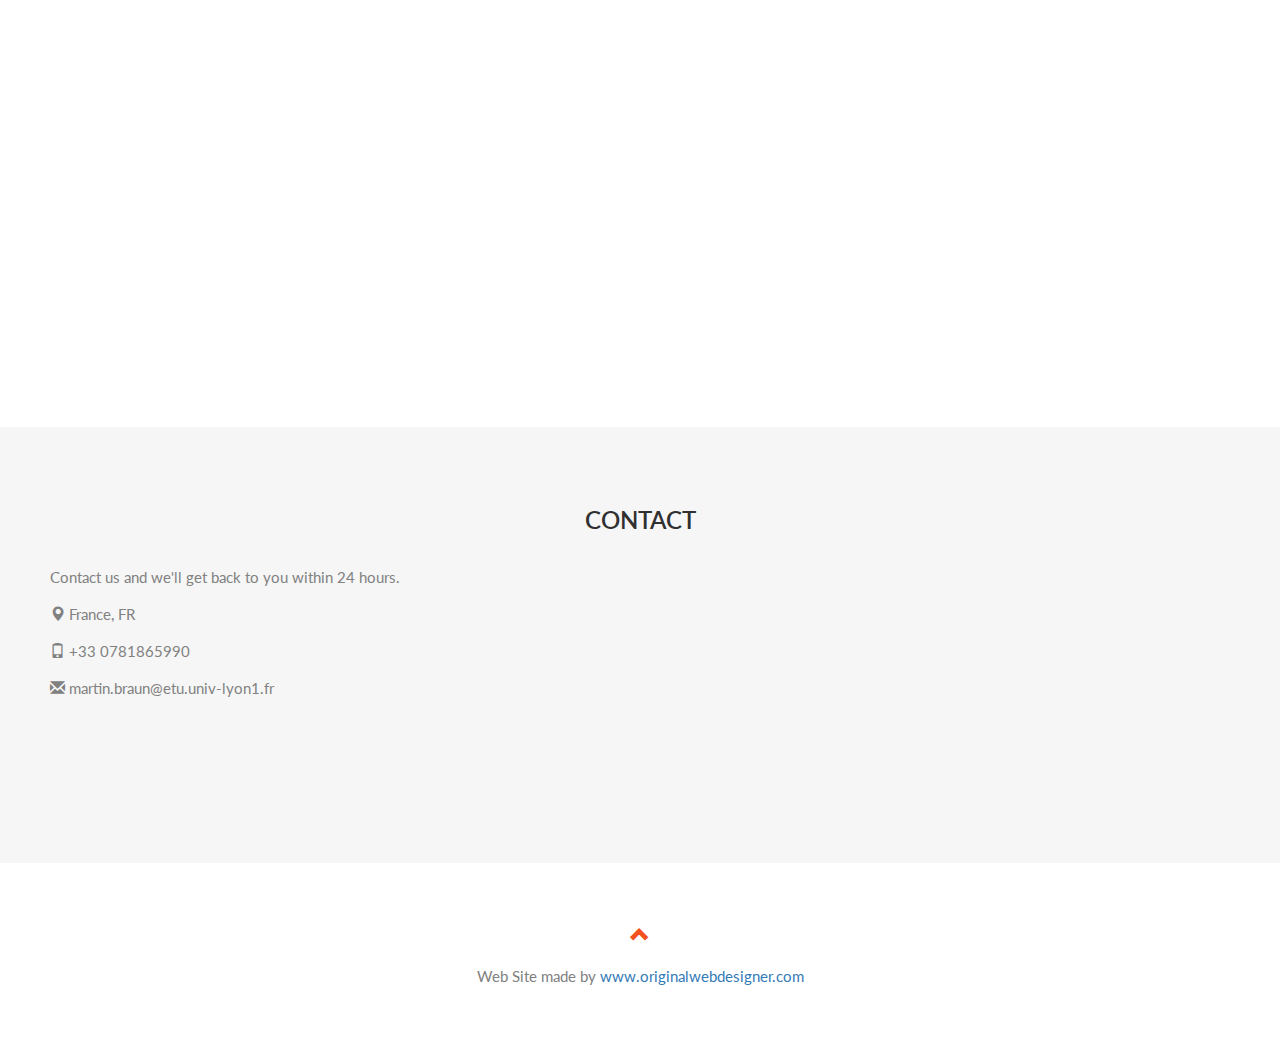
==== commit 56165937: "update pricing" ====
--- a/index.html
+++ b/index.html
@@ -87,17 +87,17 @@
         <div class="col-sm-4">
             <span class="glyphicon glyphicon-off logo-small"></span>
             <h4>POWER</h4>
-            <p>Site powerful and fast </p>
+            <p>Lorem ipsum dolor sit amet..</p>
         </div>
         <div class="col-sm-4">
             <span class="glyphicon glyphicon-heart logo-small"></span>
             <h4>LOVE</h4>
-            <p>We love make you confident  </p>
+            <p>Lorem ipsum dolor sit amet..</p>
         </div>
         <div class="col-sm-4">
             <span class="glyphicon glyphicon-lock logo-small"></span>
             <h4>JOB DONE</h4>
-            <p>Web site done in time </p>
+            <p>Lorem ipsum dolor sit amet..</p>
         </div>
     </div>
     <br><br>
@@ -105,17 +105,17 @@
         <div class="col-sm-4">
             <span class="glyphicon glyphicon-leaf logo-small"></span>
             <h4>GREEN</h4>
-            <p>Our Green IT certificates us </p>
+            <p>Lorem ipsum dolor sit amet..</p>
         </div>
         <div class="col-sm-4">
             <span class="glyphicon glyphicon-certificate logo-small"></span>
             <h4>CERTIFIED</h4>
-            <p>Certified by all companies</p>
+            <p>Lorem ipsum dolor sit amet..</p>
         </div>
         <div class="col-sm-4">
             <span class="glyphicon glyphicon-wrench logo-small"></span>
             <h4 style="color:#303030;">HARD WORK</h4>
-            <p>We spent time to create a Web site that match with your intent</p>
+            <p>Lorem ipsum dolor sit amet..</p>
         </div>
     </div>
 </div>
@@ -192,18 +192,15 @@
         <div class="col-sm-4 col-xs-12">
             <div class="panel panel-default text-center">
                 <div class="panel-heading">
-                    <h1>Basic</h1>
+                    <h1>Showcase site</h1>
                 </div>
                 <div class="panel-body">
-                    <p><strong>20</strong> Lorem</p>
-                    <p><strong>15</strong> Ipsum</p>
-                    <p><strong>5</strong> Dolor</p>
-                    <p><strong>2</strong> Sit</p>
-                    <p><strong>Endless</strong> Amet</p>
+                    <p><strong>5 - 10</strong> pages</p>
+                    <p>to present your activities </p>
+                    <p>or business</p>
                 </div>
                 <div class="panel-footer">
-                    <h3>$19</h3>
-                    <h4>per month</h4>
+                    <h3>$1000 - 5000</h3>
                     <button class="btn btn-lg">Sign Up</button>
                 </div>
             </div>
@@ -211,18 +208,15 @@
         <div class="col-sm-4 col-xs-12">
             <div class="panel panel-default text-center">
                 <div class="panel-heading">
-                    <h1>Pro</h1>
+                    <h1>Webshop</h1>
                 </div>
                 <div class="panel-body">
-                    <p><strong>50</strong> Lorem</p>
-                    <p><strong>25</strong> Ipsum</p>
-                    <p><strong>10</strong> Dolor</p>
-                    <p><strong>5</strong> Sit</p>
-                    <p><strong>Endless</strong> Amet</p>
+                    <p><strong>5 - 10</strong> presentation pages</p>
+                    <p>and <strong>50 - 100</strong></p>
+                    <p>product sheets</p>
                 </div>
                 <div class="panel-footer">
-                    <h3>$29</h3>
-                    <h4>per month</h4>
+                    <h3>$3000 - 50 000</h3>
                     <button class="btn btn-lg">Sign Up</button>
                 </div>
             </div>
@@ -230,18 +224,15 @@
         <div class="col-sm-4 col-xs-12">
             <div class="panel panel-default text-center">
                 <div class="panel-heading">
-                    <h1>Premium</h1>
+                    <h1>Web portal</h1>
                 </div>
                 <div class="panel-body">
-                    <p><strong>100</strong> Lorem</p>
-                    <p><strong>50</strong> Ipsum</p>
-                    <p><strong>25</strong> Dolor</p>
-                    <p><strong>10</strong> Sit</p>
-                    <p><strong>Endless</strong> Amet</p>
+                    <p><strong>More than 200</strong> pages,</p>
+                    <p>member's area</p>
+                    <p>and other modules</p>
                 </div>
                 <div class="panel-footer">
-                    <h3>$49</h3>
-                    <h4>per month</h4>
+                    <h3>$10 000 - 100 000</h3>
                     <button class="btn btn-lg">Sign Up</button>
                 </div>
             </div>
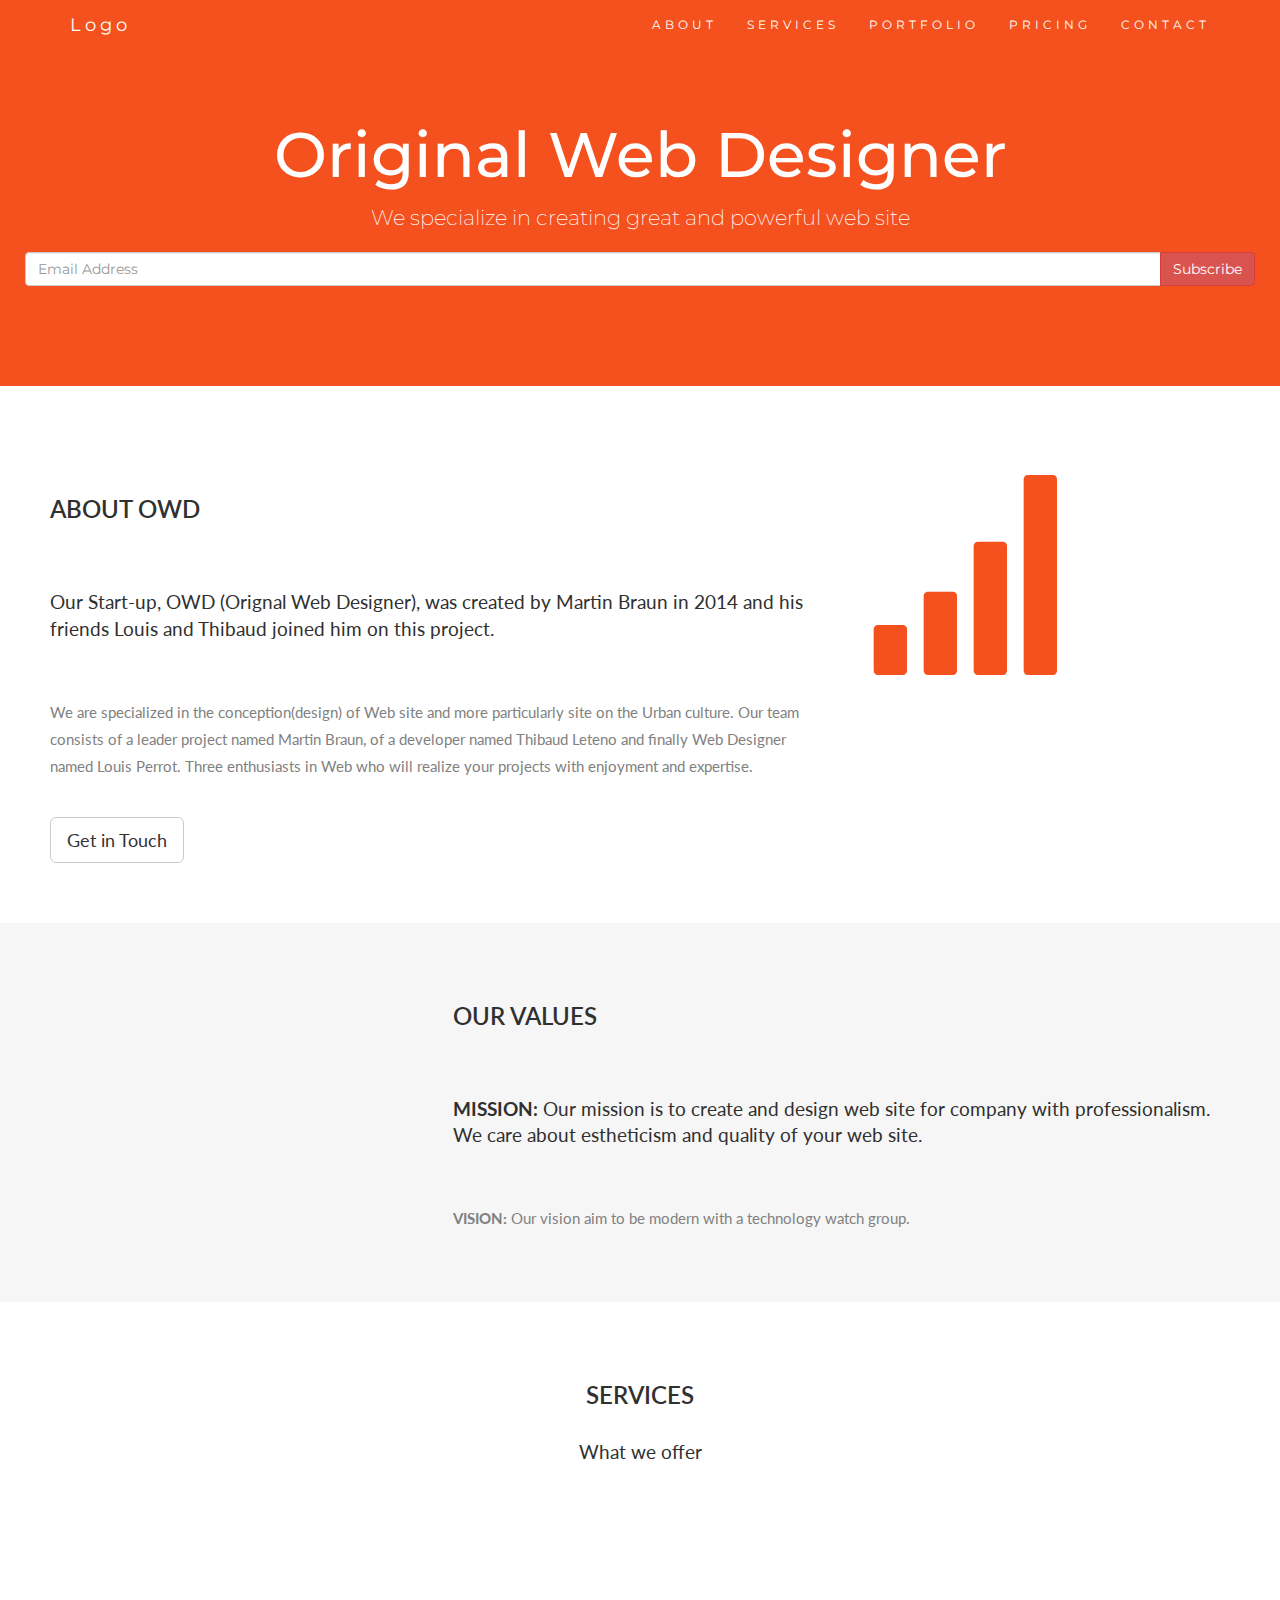
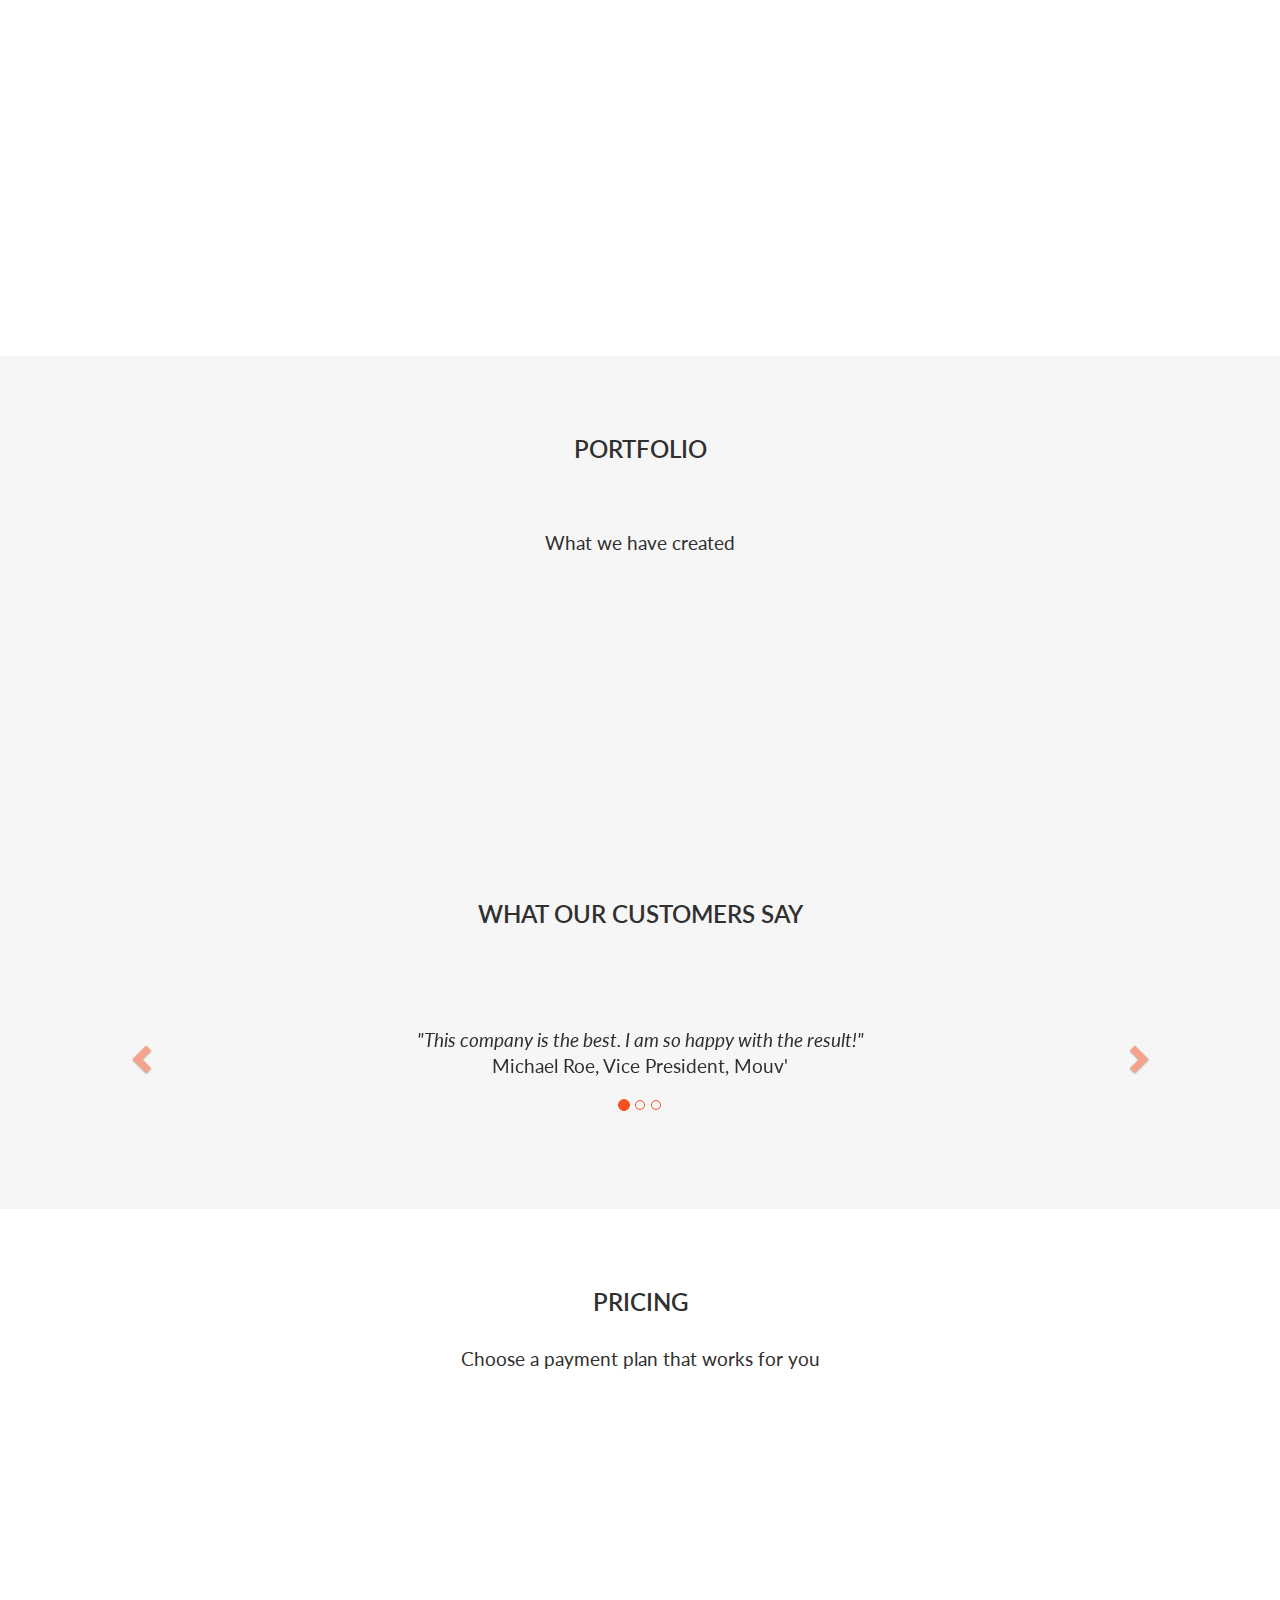
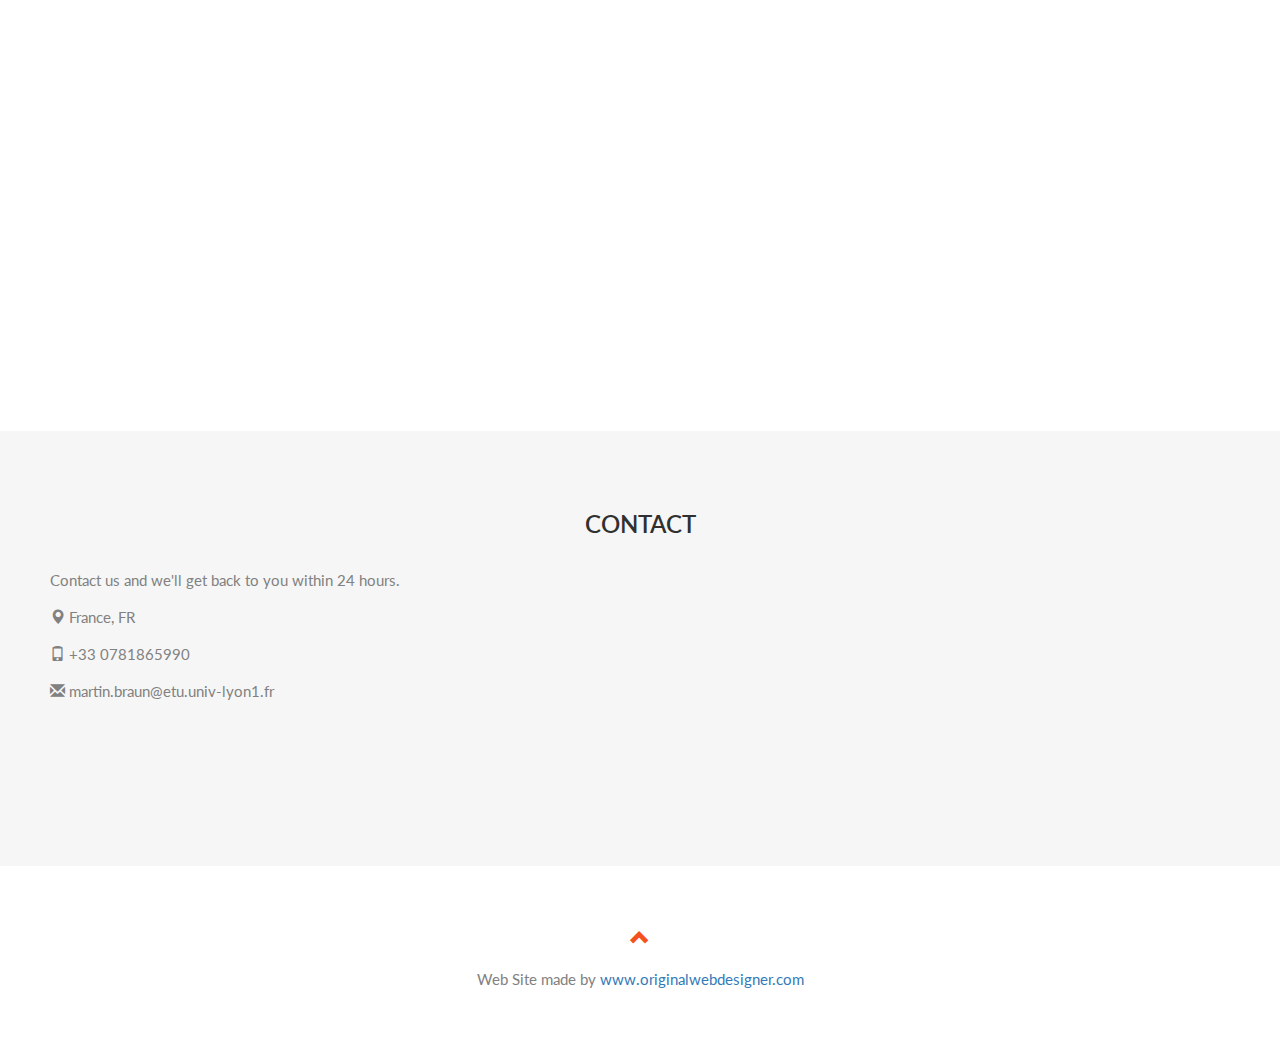
==== commit 8cb97058: "imageSite" ====
--- a/index.html
+++ b/index.html
@@ -127,23 +127,22 @@
     <div class="row text-center slideanim">
         <div class="col-sm-4">
             <div class="thumbnail">
-                <img src="paris.jpg" alt="Paris" width="400" height="300">
-                <p><strong>Paris</strong></p>
-                <p>Yes, we built Paris</p>
+                <img src="image/mouv.PNG"  width="200" height="150">
+                <p><strong>Radio Mouv'</strong></p>
+
             </div>
         </div>
         <div class="col-sm-4">
             <div class="thumbnail">
-                <img src="newyork.jpg" alt="New York" width="400" height="300">
-                <p><strong>New York</strong></p>
-                <p>We built New York</p>
+                <img src="image/culture.PNG"  width="200" height="150">
+                <p><strong>site Culture urbaine</strong></p>
+
             </div>
         </div>
         <div class="col-sm-4">
             <div class="thumbnail">
-                <img src="sanfran.jpg" alt="San Francisco" width="400" height="300">
-                <p><strong>San Francisco</strong></p>
-                <p>Yes, San Fran is ours</p>
+                <img src="image/nozbone.PNG"  width="200" height="150">
+                <p><strong>Nozbone skateshop</strong></p>
             </div>
         </div>
     </div><br>
@@ -160,13 +159,13 @@
         <!-- Wrapper for slides -->
         <div class="carousel-inner" role="listbox">
             <div class="item active">
-                <h4>"This company is the best. I am so happy with the result!"<br><span>Michael Roe, Vice President, Comment Box</span></h4>
+                <h4>"This company is the best. I am so happy with the result!"<br><span>Michael Roe, Vice President, Mouv'</span></h4>
             </div>
             <div class="item">
-                <h4>"One word... WOW!!"<br><span>John Doe, Salesman, Rep Inc</span></h4>
+                <h4>"One word... WOW!!"<br><span>John Doe, President, Culture Urbaine</span></h4>
             </div>
             <div class="item">
-                <h4>"Could I... BE any more happy with this company?"<br><span>Chandler Bing, Actor, FriendsAlot</span></h4>
+                <h4>"Could I... BE any more happy with this company?"<br><span>Chandler Bing, Skateur, Nozbone skateshop</span></h4>
             </div>
         </div>
 
@@ -192,15 +191,18 @@
         <div class="col-sm-4 col-xs-12">
             <div class="panel panel-default text-center">
                 <div class="panel-heading">
-                    <h1>Showcase site</h1>
+                    <h1>Basic</h1>
                 </div>
                 <div class="panel-body">
-                    <p><strong>5 - 10</strong> pages</p>
-                    <p>to present your activities </p>
-                    <p>or business</p>
+                    <p><strong>20</strong> Lorem</p>
+                    <p><strong>15</strong> Ipsum</p>
+                    <p><strong>5</strong> Dolor</p>
+                    <p><strong>2</strong> Sit</p>
+                    <p><strong>Endless</strong> Amet</p>
                 </div>
                 <div class="panel-footer">
-                    <h3>$1000 - 5000</h3>
+                    <h3>$19</h3>
+                    <h4>per month</h4>
                     <button class="btn btn-lg">Sign Up</button>
                 </div>
             </div>
@@ -208,15 +210,18 @@
         <div class="col-sm-4 col-xs-12">
             <div class="panel panel-default text-center">
                 <div class="panel-heading">
-                    <h1>Webshop</h1>
+                    <h1>Pro</h1>
                 </div>
                 <div class="panel-body">
-                    <p><strong>5 - 10</strong> presentation pages</p>
-                    <p>and <strong>50 - 100</strong></p>
-                    <p>product sheets</p>
+                    <p><strong>50</strong> Lorem</p>
+                    <p><strong>25</strong> Ipsum</p>
+                    <p><strong>10</strong> Dolor</p>
+                    <p><strong>5</strong> Sit</p>
+                    <p><strong>Endless</strong> Amet</p>
                 </div>
                 <div class="panel-footer">
-                    <h3>$3000 - 50 000</h3>
+                    <h3>$29</h3>
+                    <h4>per month</h4>
                     <button class="btn btn-lg">Sign Up</button>
                 </div>
             </div>
@@ -224,15 +229,18 @@
         <div class="col-sm-4 col-xs-12">
             <div class="panel panel-default text-center">
                 <div class="panel-heading">
-                    <h1>Web portal</h1>
+                    <h1>Premium</h1>
                 </div>
                 <div class="panel-body">
-                    <p><strong>More than 200</strong> pages,</p>
-                    <p>member's area</p>
-                    <p>and other modules</p>
+                    <p><strong>100</strong> Lorem</p>
+                    <p><strong>50</strong> Ipsum</p>
+                    <p><strong>25</strong> Dolor</p>
+                    <p><strong>10</strong> Sit</p>
+                    <p><strong>Endless</strong> Amet</p>
                 </div>
                 <div class="panel-footer">
-                    <h3>$10 000 - 100 000</h3>
+                    <h3>$49</h3>
+                    <h4>per month</h4>
                     <button class="btn btn-lg">Sign Up</button>
                 </div>
             </div>
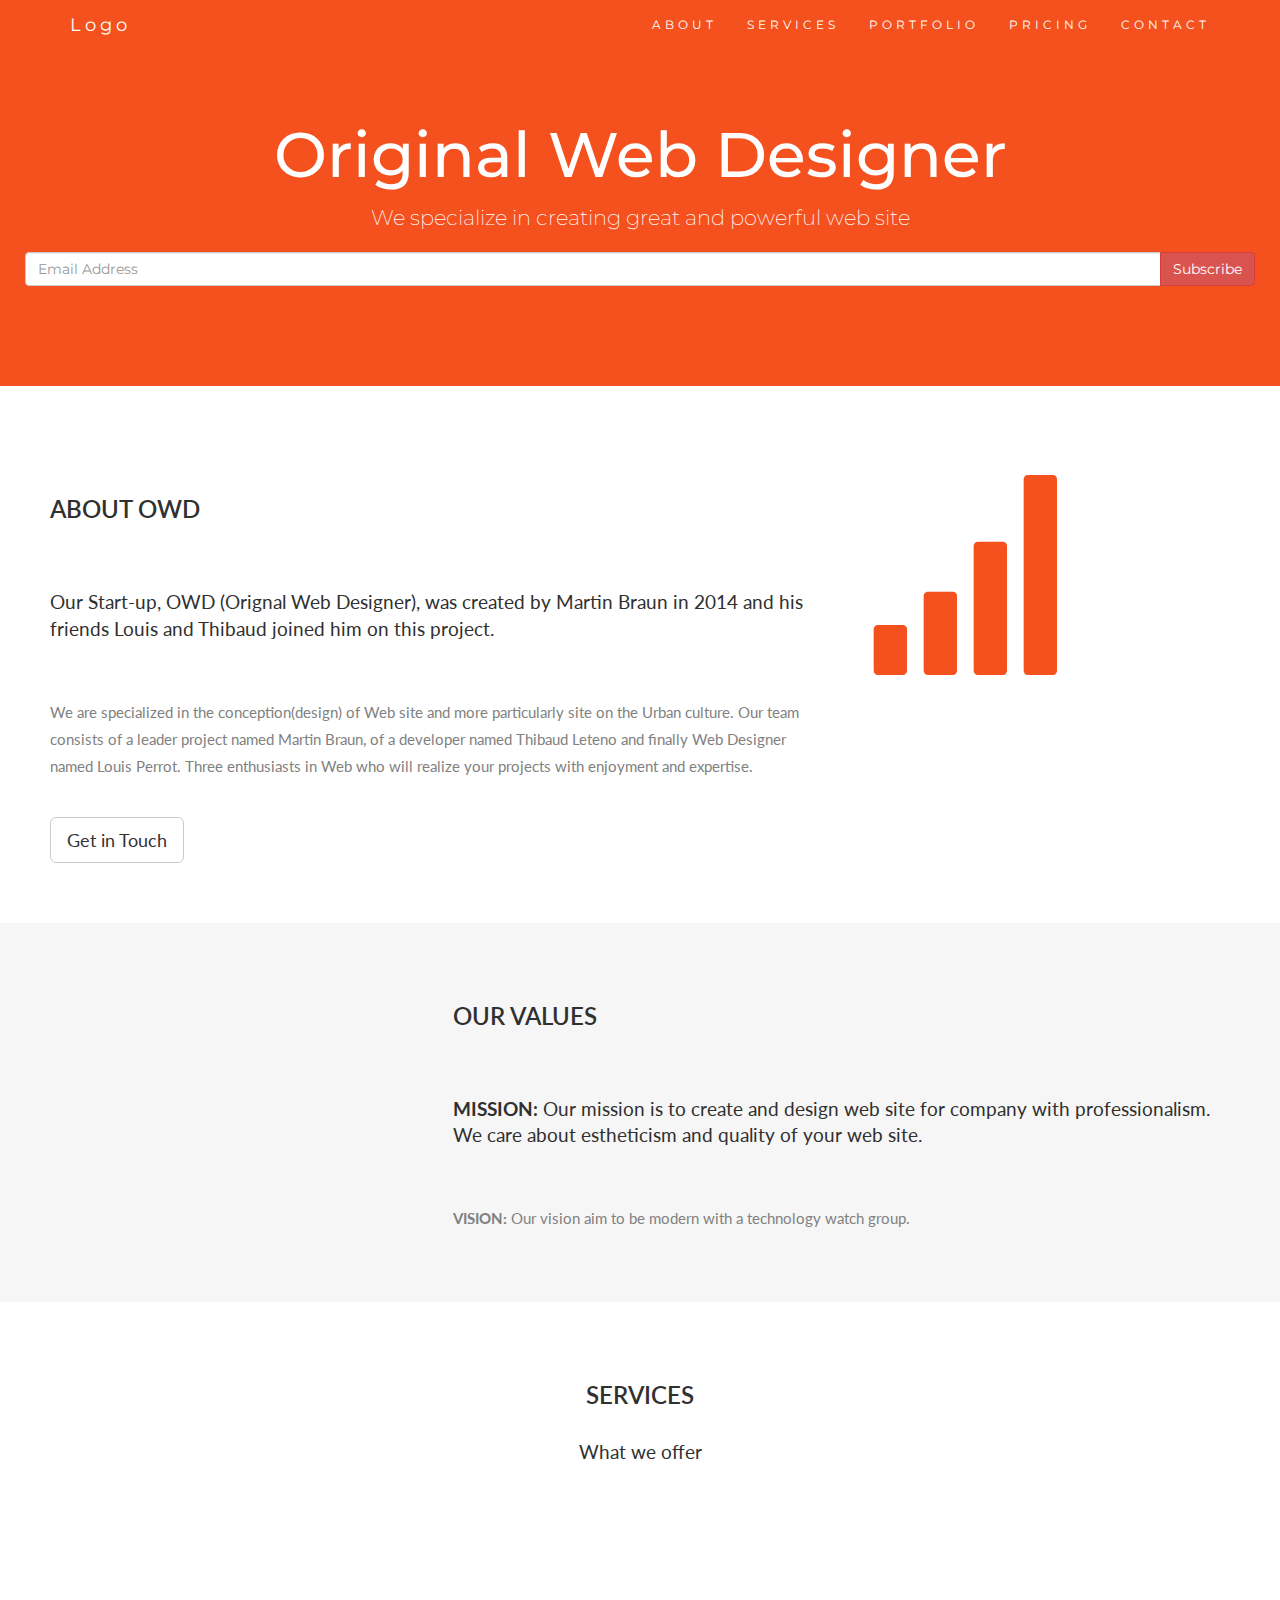
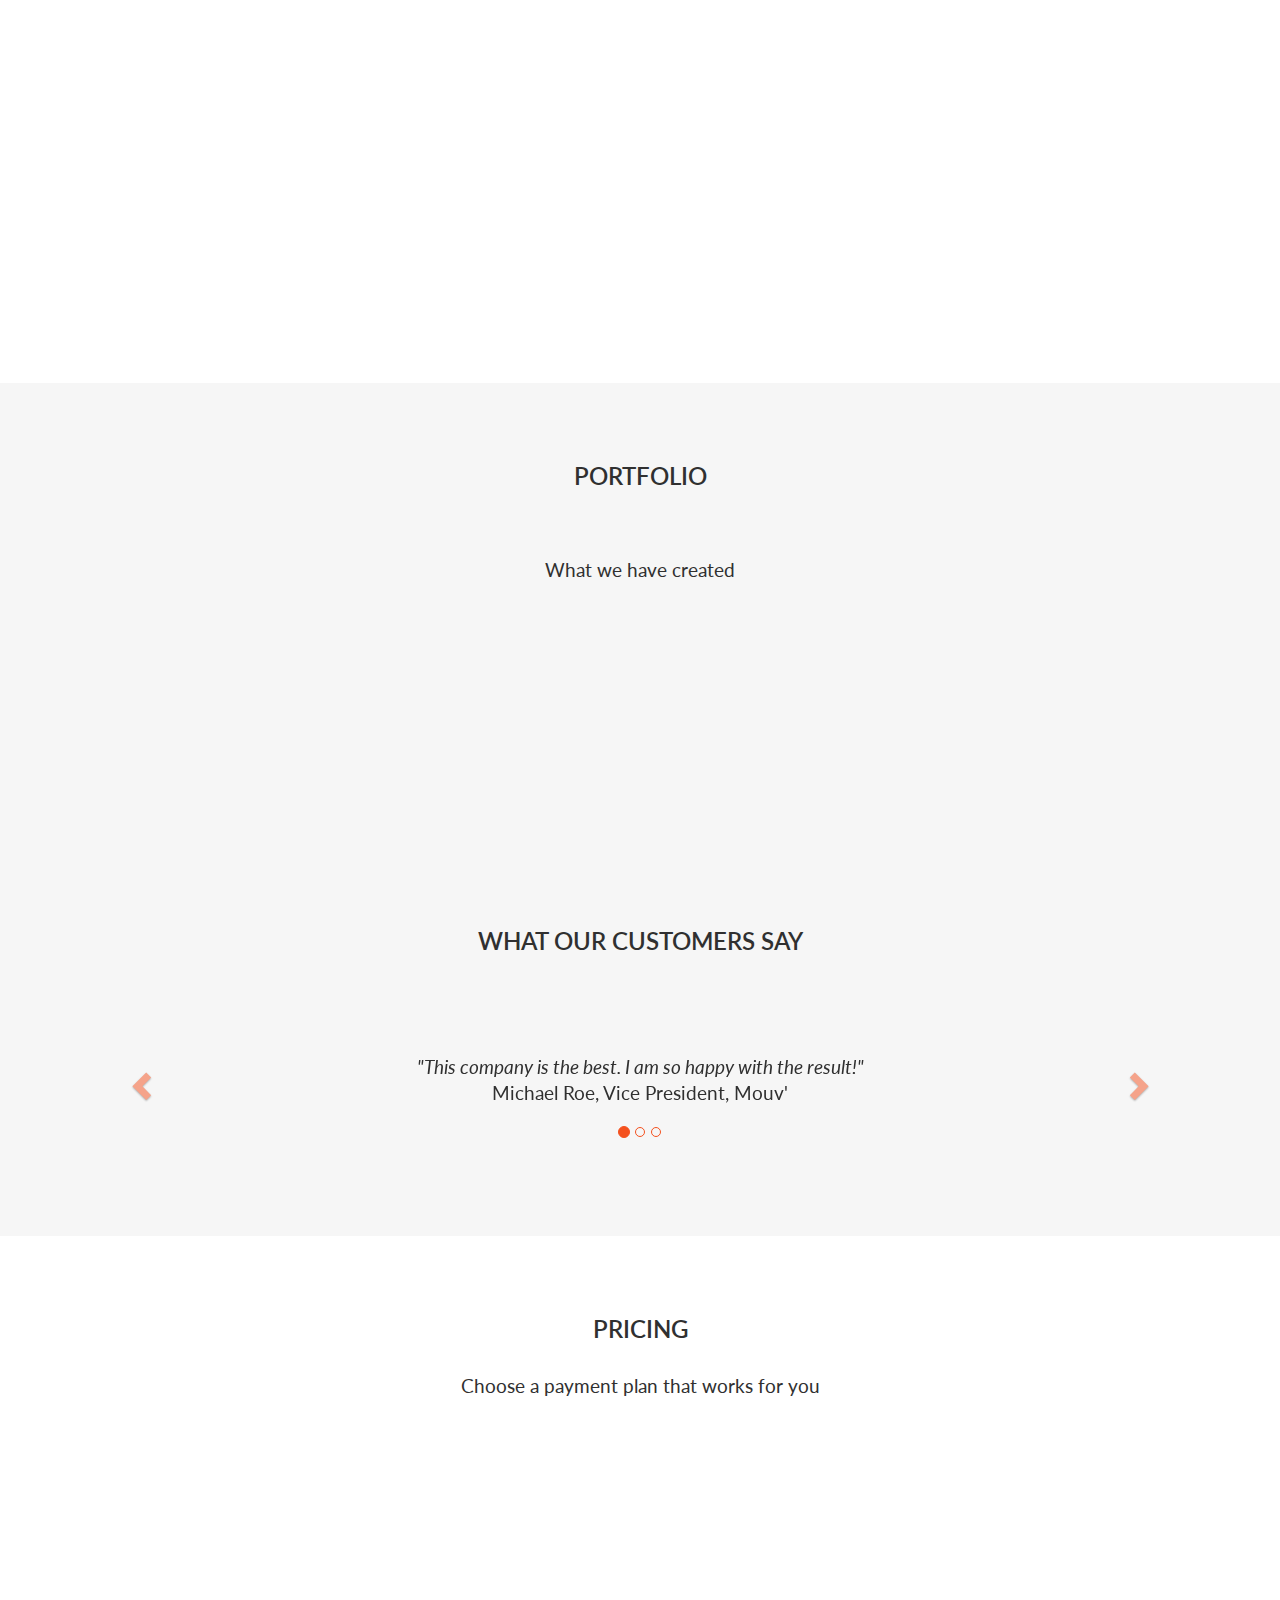
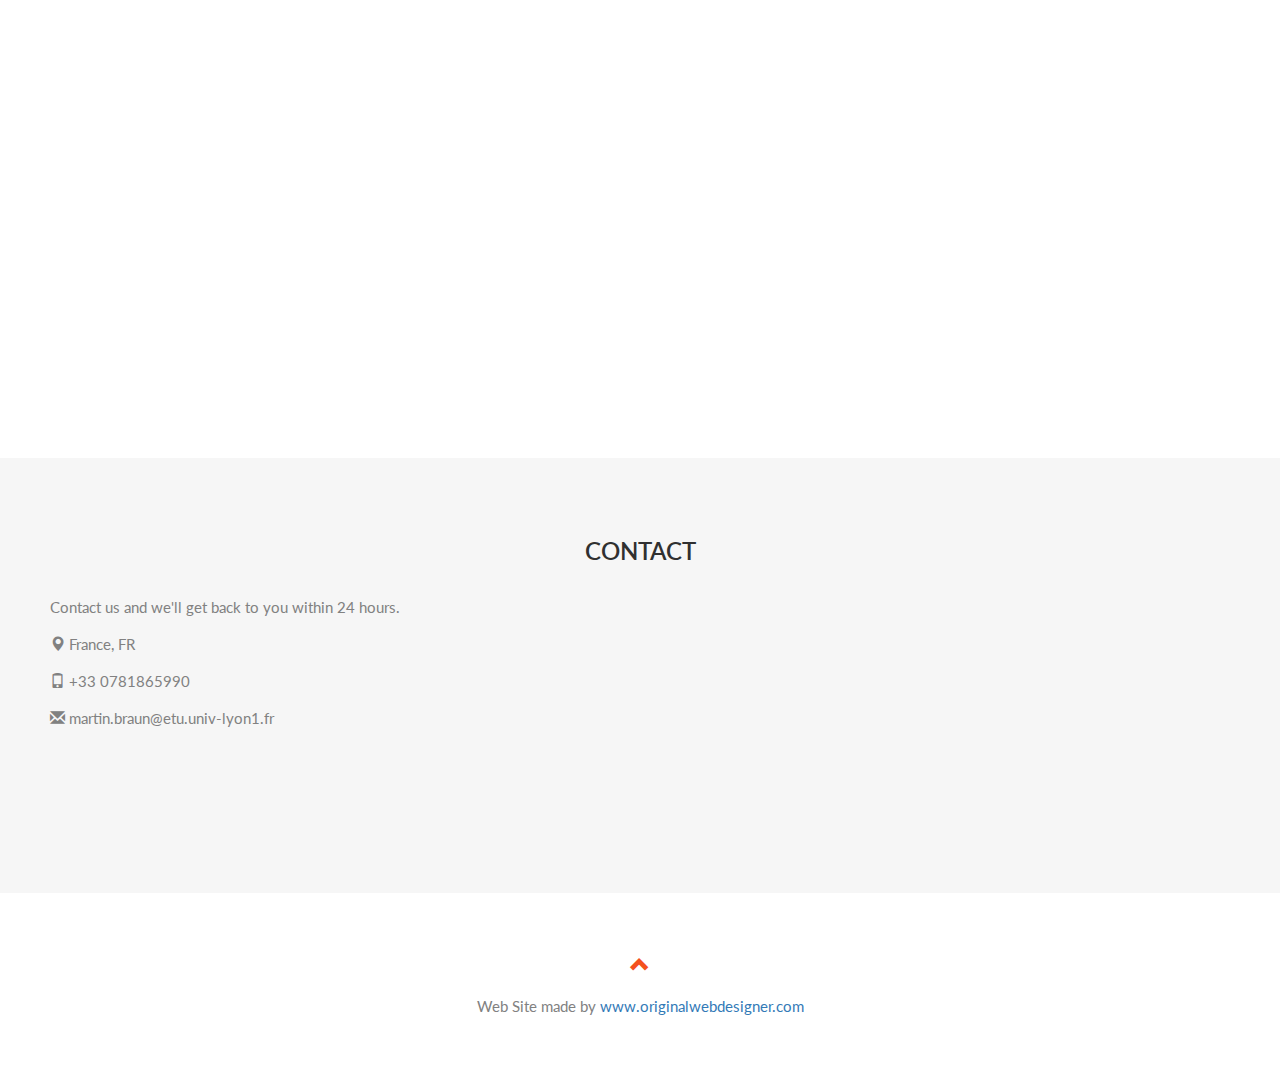
==== commit 1a474abc: "Merge branch 'master' into improve_portefolio" ====
--- a/index.html
+++ b/index.html
@@ -87,17 +87,17 @@
         <div class="col-sm-4">
             <span class="glyphicon glyphicon-off logo-small"></span>
             <h4>POWER</h4>
-            <p>Lorem ipsum dolor sit amet..</p>
+            <p>Site powerful and fast </p>
         </div>
         <div class="col-sm-4">
             <span class="glyphicon glyphicon-heart logo-small"></span>
             <h4>LOVE</h4>
-            <p>Lorem ipsum dolor sit amet..</p>
+            <p>We love make you confident  </p>
         </div>
         <div class="col-sm-4">
             <span class="glyphicon glyphicon-lock logo-small"></span>
             <h4>JOB DONE</h4>
-            <p>Lorem ipsum dolor sit amet..</p>
+            <p>Web site done in time </p>
         </div>
     </div>
     <br><br>
@@ -105,17 +105,17 @@
         <div class="col-sm-4">
             <span class="glyphicon glyphicon-leaf logo-small"></span>
             <h4>GREEN</h4>
-            <p>Lorem ipsum dolor sit amet..</p>
+            <p>Our Green IT certificates us </p>
         </div>
         <div class="col-sm-4">
             <span class="glyphicon glyphicon-certificate logo-small"></span>
             <h4>CERTIFIED</h4>
-            <p>Lorem ipsum dolor sit amet..</p>
+            <p>Certified by all companies</p>
         </div>
         <div class="col-sm-4">
             <span class="glyphicon glyphicon-wrench logo-small"></span>
             <h4 style="color:#303030;">HARD WORK</h4>
-            <p>Lorem ipsum dolor sit amet..</p>
+            <p>We spent time to create a Web site that match with your intent</p>
         </div>
     </div>
 </div>
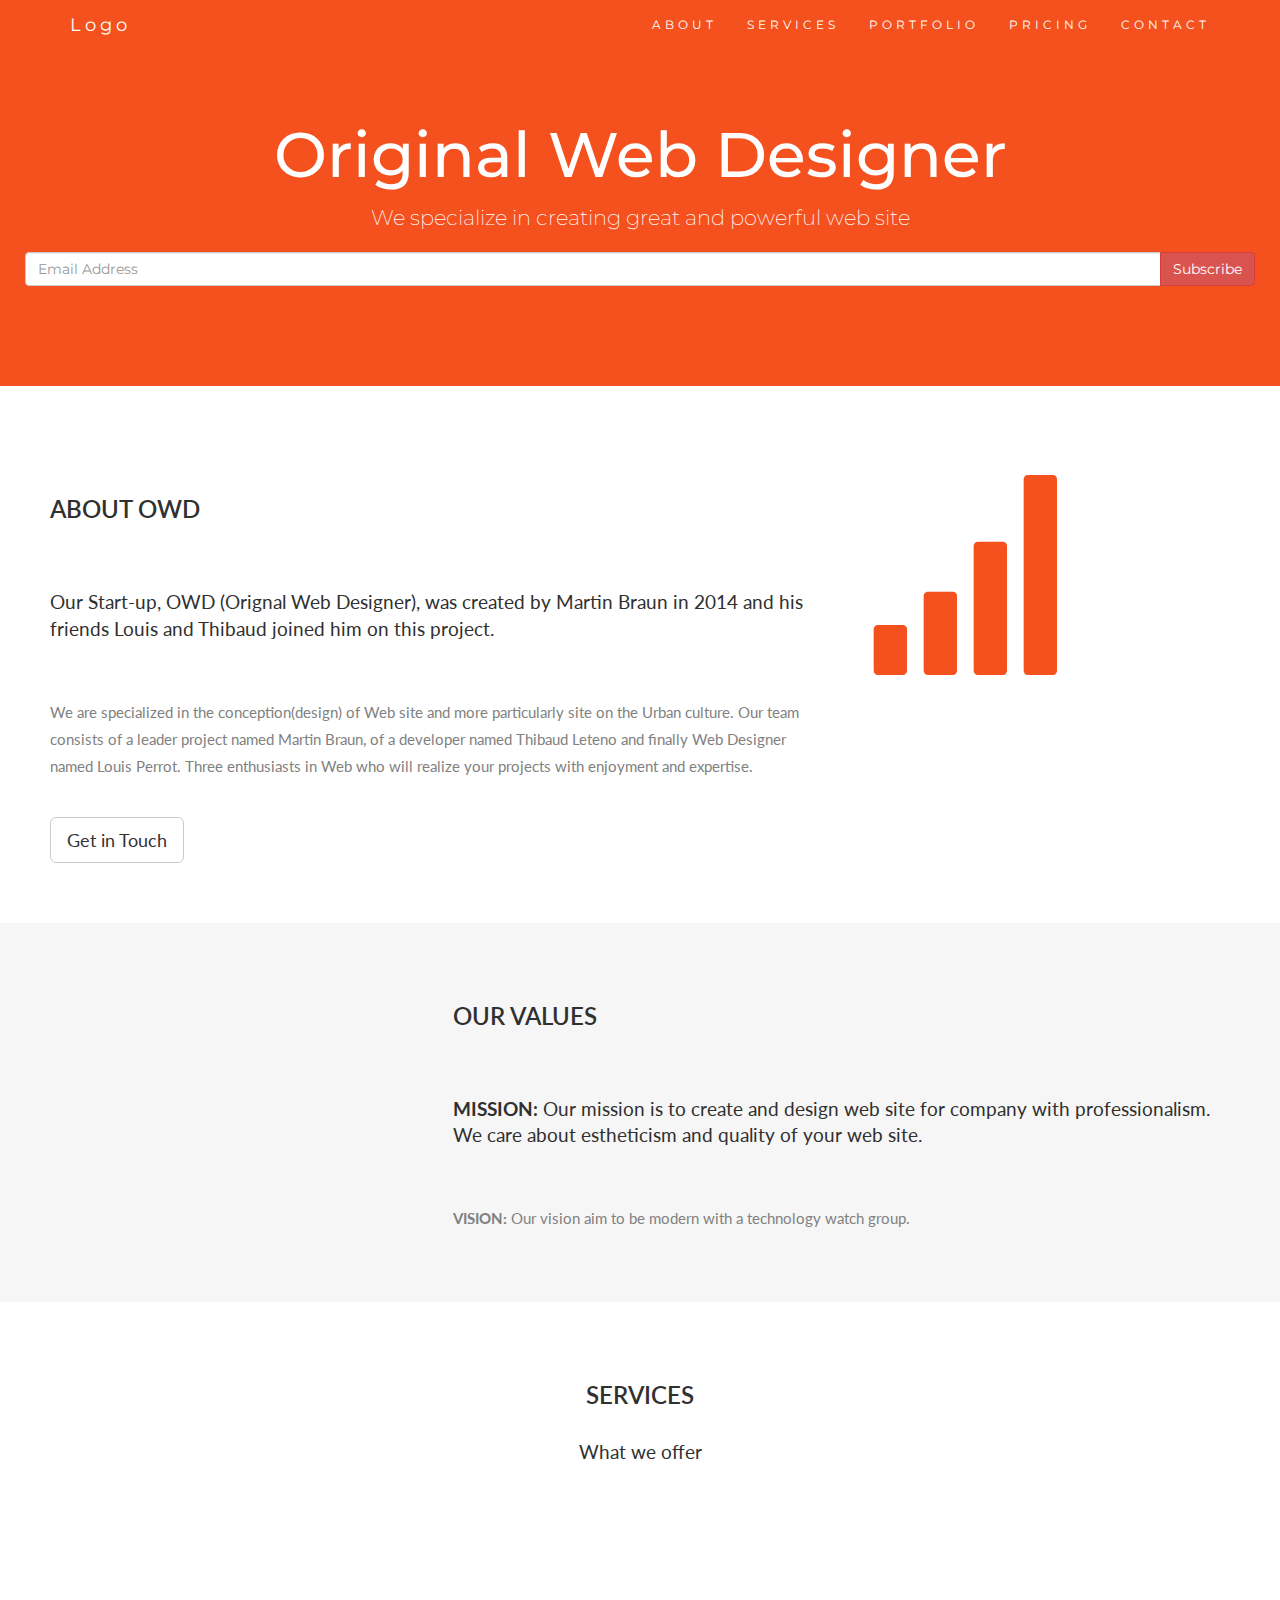
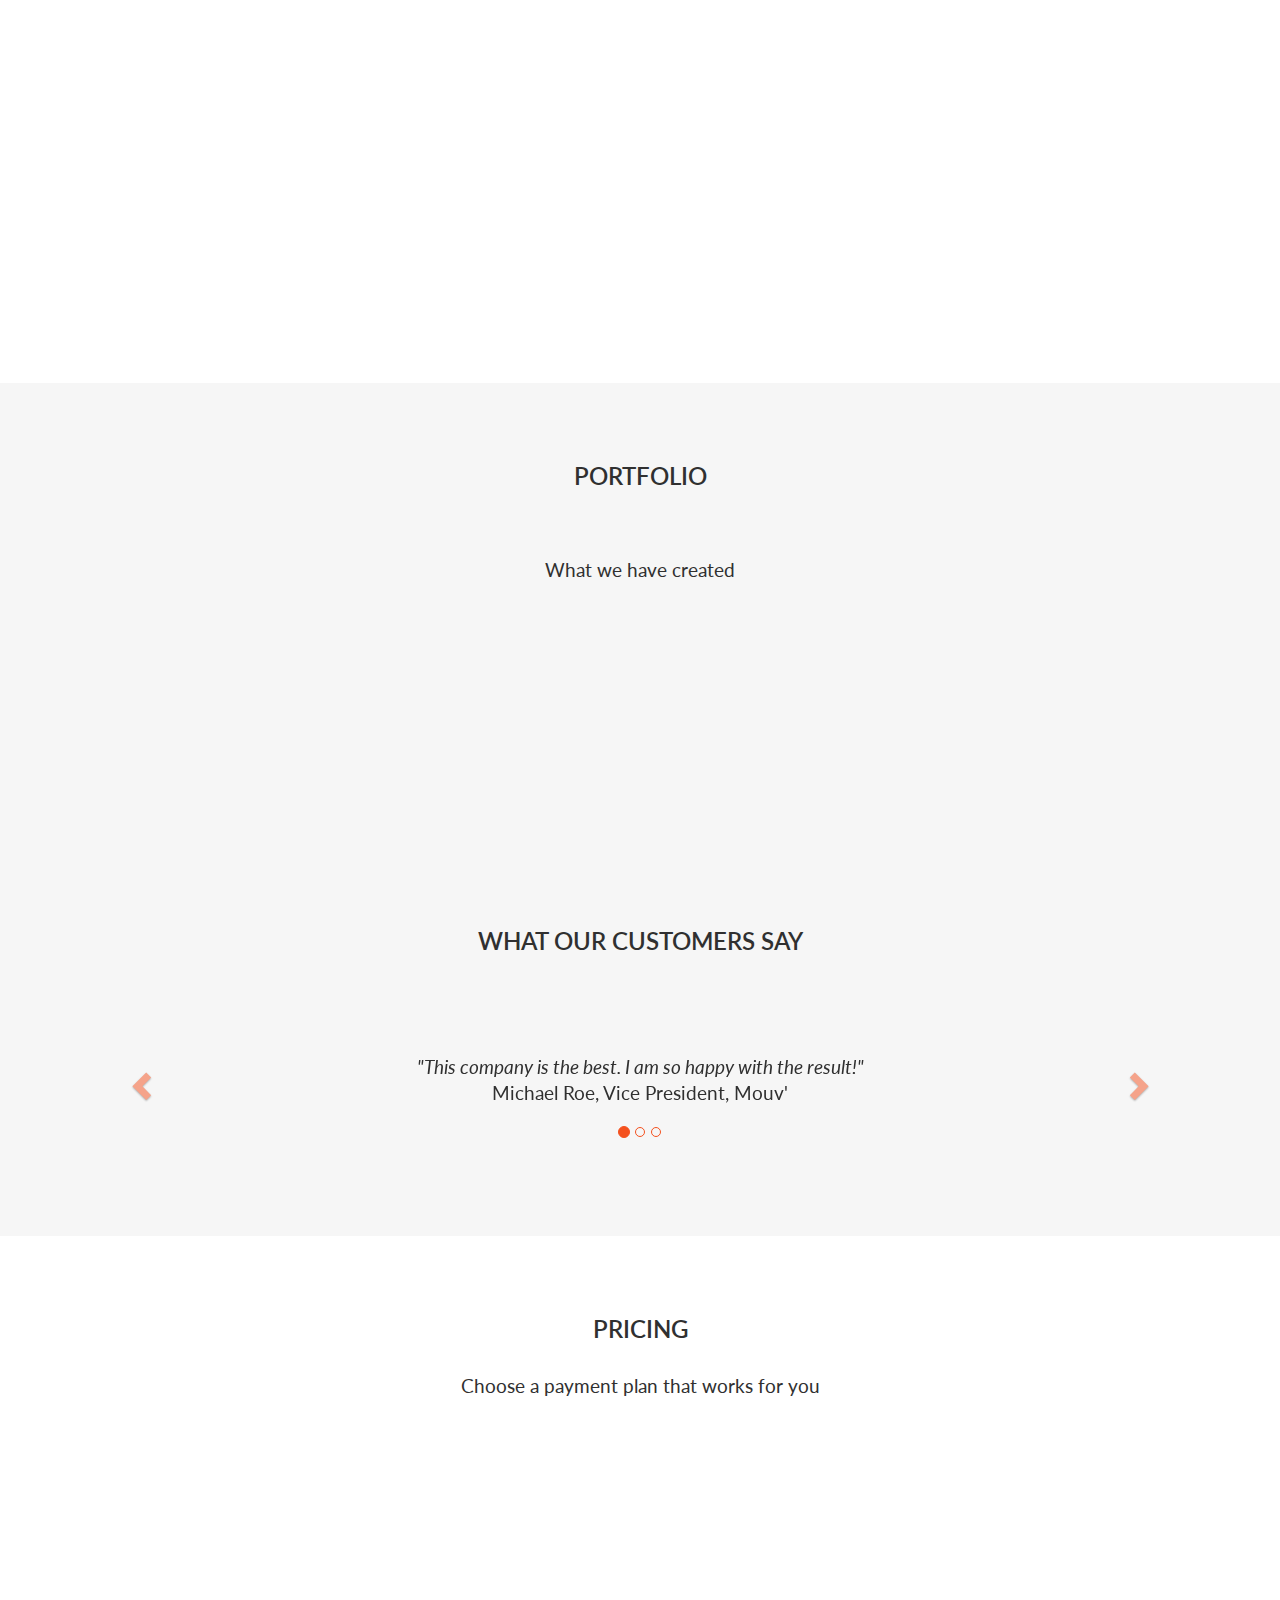
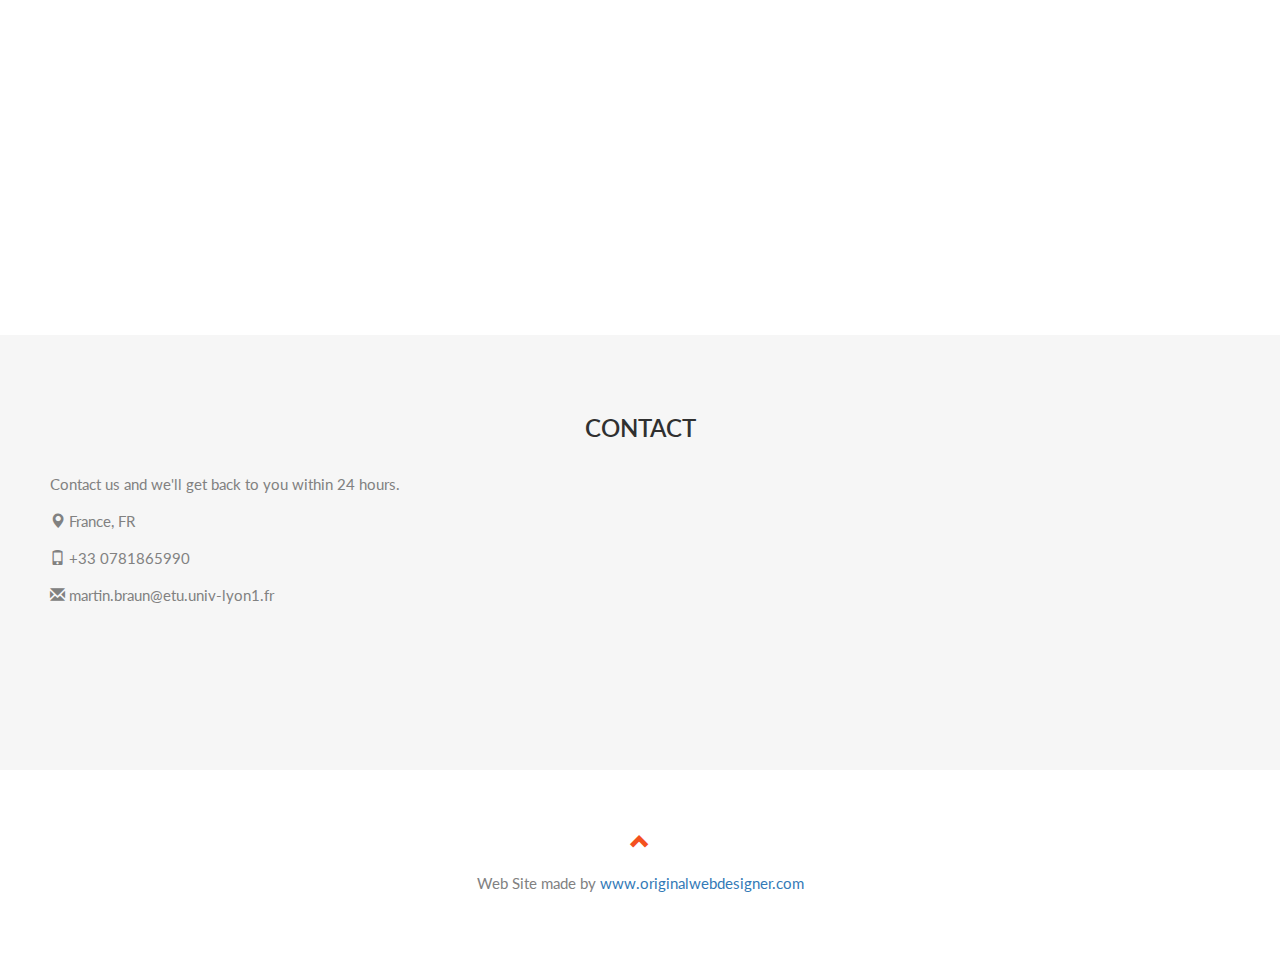
==== commit 03e24702: "[pricing] add new pricing" ====
--- a/index.html
+++ b/index.html
@@ -191,18 +191,15 @@
         <div class="col-sm-4 col-xs-12">
             <div class="panel panel-default text-center">
                 <div class="panel-heading">
-                    <h1>Basic</h1>
+                    <h1>Showcase site</h1>
                 </div>
                 <div class="panel-body">
-                    <p><strong>20</strong> Lorem</p>
-                    <p><strong>15</strong> Ipsum</p>
-                    <p><strong>5</strong> Dolor</p>
-                    <p><strong>2</strong> Sit</p>
-                    <p><strong>Endless</strong> Amet</p>
+                    <p><strong>5 - 10</strong> pages</p>
+                    <p>to present your activities </p>
+                    <p>or business</p>
                 </div>
                 <div class="panel-footer">
-                    <h3>$19</h3>
-                    <h4>per month</h4>
+                    <h3>$1000 - 5000</h3>
                     <button class="btn btn-lg">Sign Up</button>
                 </div>
             </div>
@@ -210,18 +207,15 @@
         <div class="col-sm-4 col-xs-12">
             <div class="panel panel-default text-center">
                 <div class="panel-heading">
-                    <h1>Pro</h1>
+                    <h1>Webshop</h1>
                 </div>
                 <div class="panel-body">
-                    <p><strong>50</strong> Lorem</p>
-                    <p><strong>25</strong> Ipsum</p>
-                    <p><strong>10</strong> Dolor</p>
-                    <p><strong>5</strong> Sit</p>
-                    <p><strong>Endless</strong> Amet</p>
+                    <p><strong>5 - 10</strong> presentation pages</p>
+                    <p>and <strong>50 - 100</strong></p>
+                    <p>product sheets</p>
                 </div>
                 <div class="panel-footer">
-                    <h3>$29</h3>
-                    <h4>per month</h4>
+                    <h3>$3000 - 50 000</h3>
                     <button class="btn btn-lg">Sign Up</button>
                 </div>
             </div>
@@ -229,18 +223,15 @@
         <div class="col-sm-4 col-xs-12">
             <div class="panel panel-default text-center">
                 <div class="panel-heading">
-                    <h1>Premium</h1>
+                    <h1>Web portal</h1>
                 </div>
                 <div class="panel-body">
-                    <p><strong>100</strong> Lorem</p>
-                    <p><strong>50</strong> Ipsum</p>
-                    <p><strong>25</strong> Dolor</p>
-                    <p><strong>10</strong> Sit</p>
-                    <p><strong>Endless</strong> Amet</p>
+                    <p><strong>More than 200</strong> pages,</p>
+                    <p>member's area</p>
+                    <p>and other modules</p>
                 </div>
                 <div class="panel-footer">
-                    <h3>$49</h3>
-                    <h4>per month</h4>
+                    <h3>$10 000 - 100 000</h3>
                     <button class="btn btn-lg">Sign Up</button>
                 </div>
             </div>
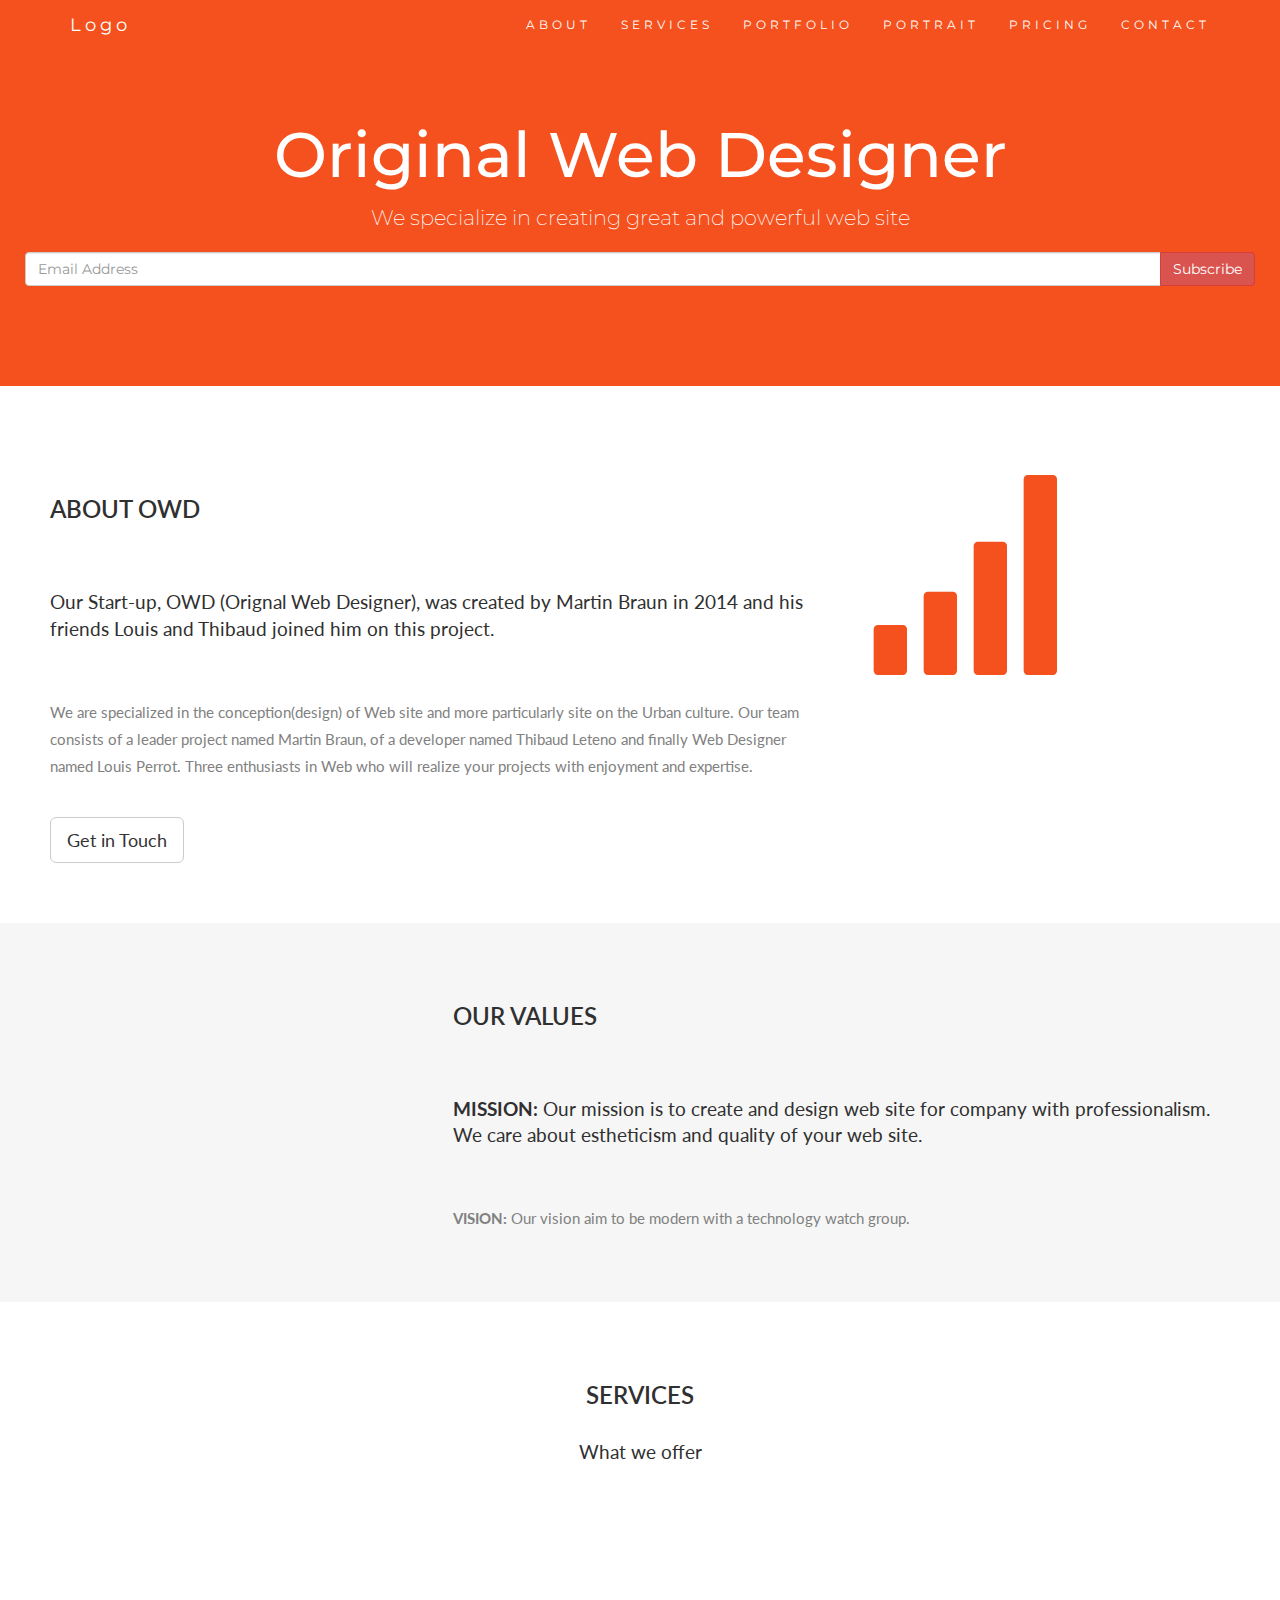
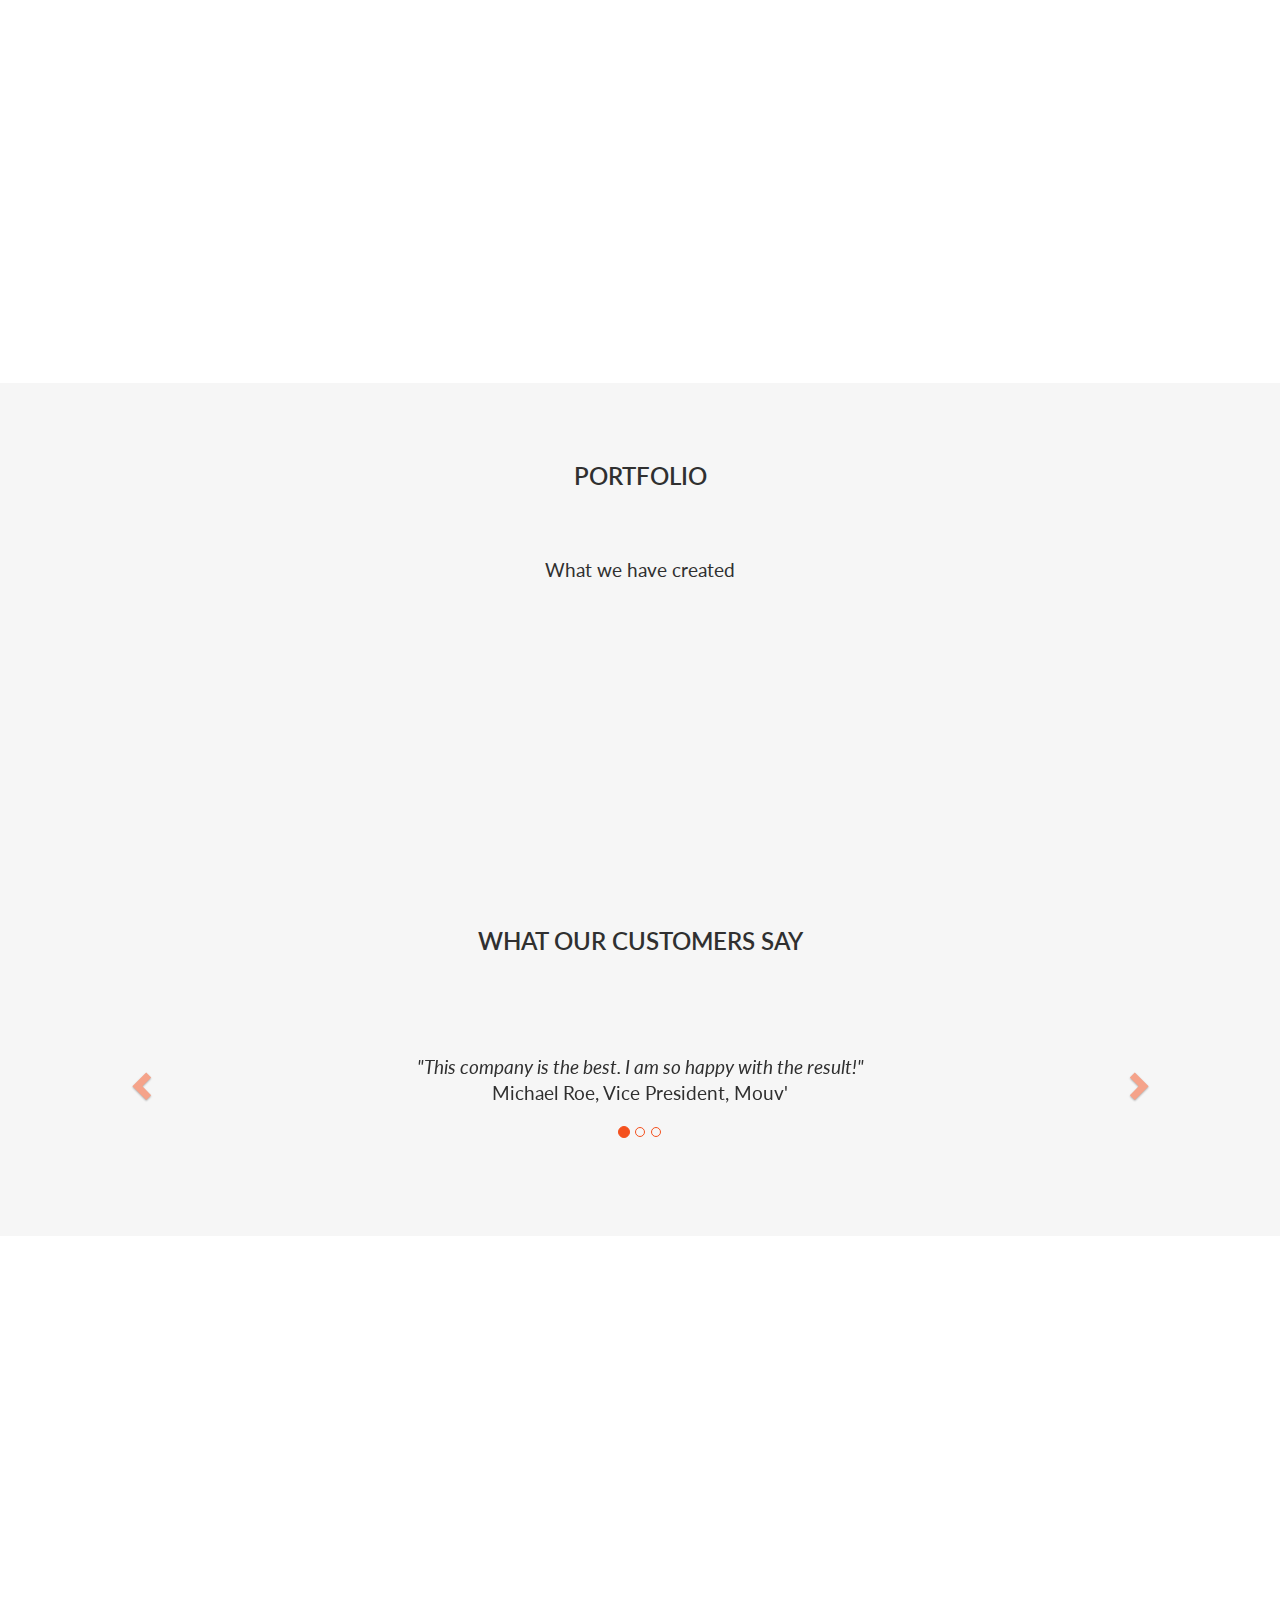
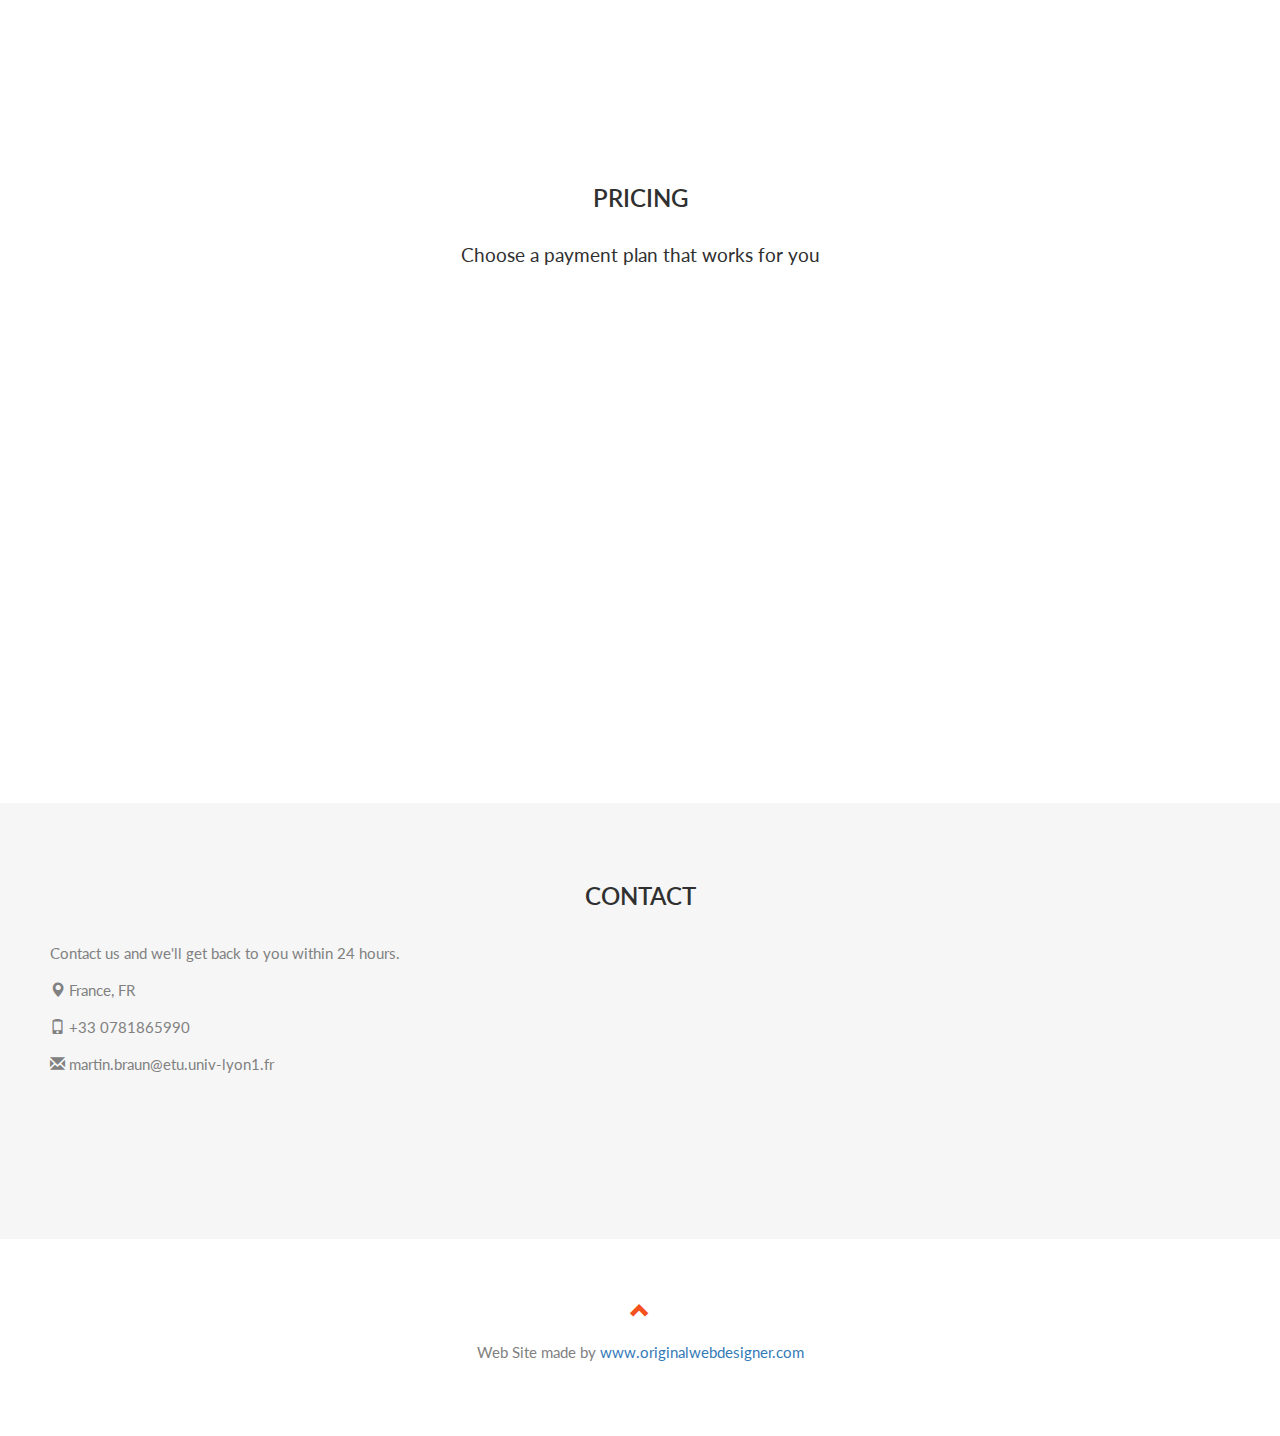
==== commit 733fc189: "[view + component] add Portrait + Marketing element" ====
--- a/index.html
+++ b/index.html
@@ -29,6 +29,7 @@
                 <li><a href="#about">ABOUT</a></li>
                 <li><a href="#services">SERVICES</a></li>
                 <li><a href="#portfolio">PORTFOLIO</a></li>
+                <li><a href="#portrait">PORTRAIT</a> </li>
                 <li><a href="#pricing">PRICING</a></li>
                 <li><a href="#contact">CONTACT</a></li>
             </ul>
@@ -181,6 +182,38 @@
     </div>
 </div>
 
+<!-- Container (Portait Selection) -->
+
+<div id="portrait" class="container-fluid">
+    <div class="container marketing">
+
+        <!-- Three columns of text below the carousel -->
+        <div class="row slideanim" id="ourPortrait">
+            <div class="col-sm-4">
+                <img class="rounded-circle" src="image/ProfilBraun.jpg" alt="Generic placeholder image" width="140" height="140">
+                <h2>Martin Braun</h2>
+                <h3>Chef de Projet</h3>
+                <p>20 years Developer</p>
+                <p><a class="btn btn-secondary" href="#" role="button">View details &raquo;</a></p>
+            </div><!-- /.col-lg-4 -->
+            <div class="col-sm-4">
+                <img class="rounded-circle" src="[data-uri]" alt="Generic placeholder image" width="140" height="140">
+                <h2>Louis Perrot</h2>
+                <h3>Web Designer</h3>
+                <p>18 years Designer</p>
+                <p><a class="btn btn-secondary" href="#" role="button">View details &raquo;</a></p>
+            </div><!-- /.col-lg-4 -->
+            <div class="col-sm-4">
+                <img class="rounded-circle" src="[data-uri]" alt="Generic placeholder image" width="140" height="140">
+                <h2>Thibaud Leteno</h2>
+                <h3>Developer</h3>
+                <p>20 years Developer</p>
+                <p><a class="btn btn-secondary" href="#" role="button">View details &raquo;</a></p>
+            </div><!-- /.col-lg-4 -->
+        </div>
+    </div>
+</div>
+
 <!-- Container (Pricing Section) -->
 <div id="pricing" class="container-fluid">
     <div class="text-center">
--- a/Bootstrap/CSS/style.css
+++ b/Bootstrap/CSS/style.css
@@ -171,4 +171,12 @@
     .logo {
         font-size: 150px;
     }
+}
+
+.marketing .col-sm-4 {
+    margin-bottom: 1.5rem;
+    text-align: center;
+}
+.rounded-circle {
+    border-radius: 50%!important;
 }